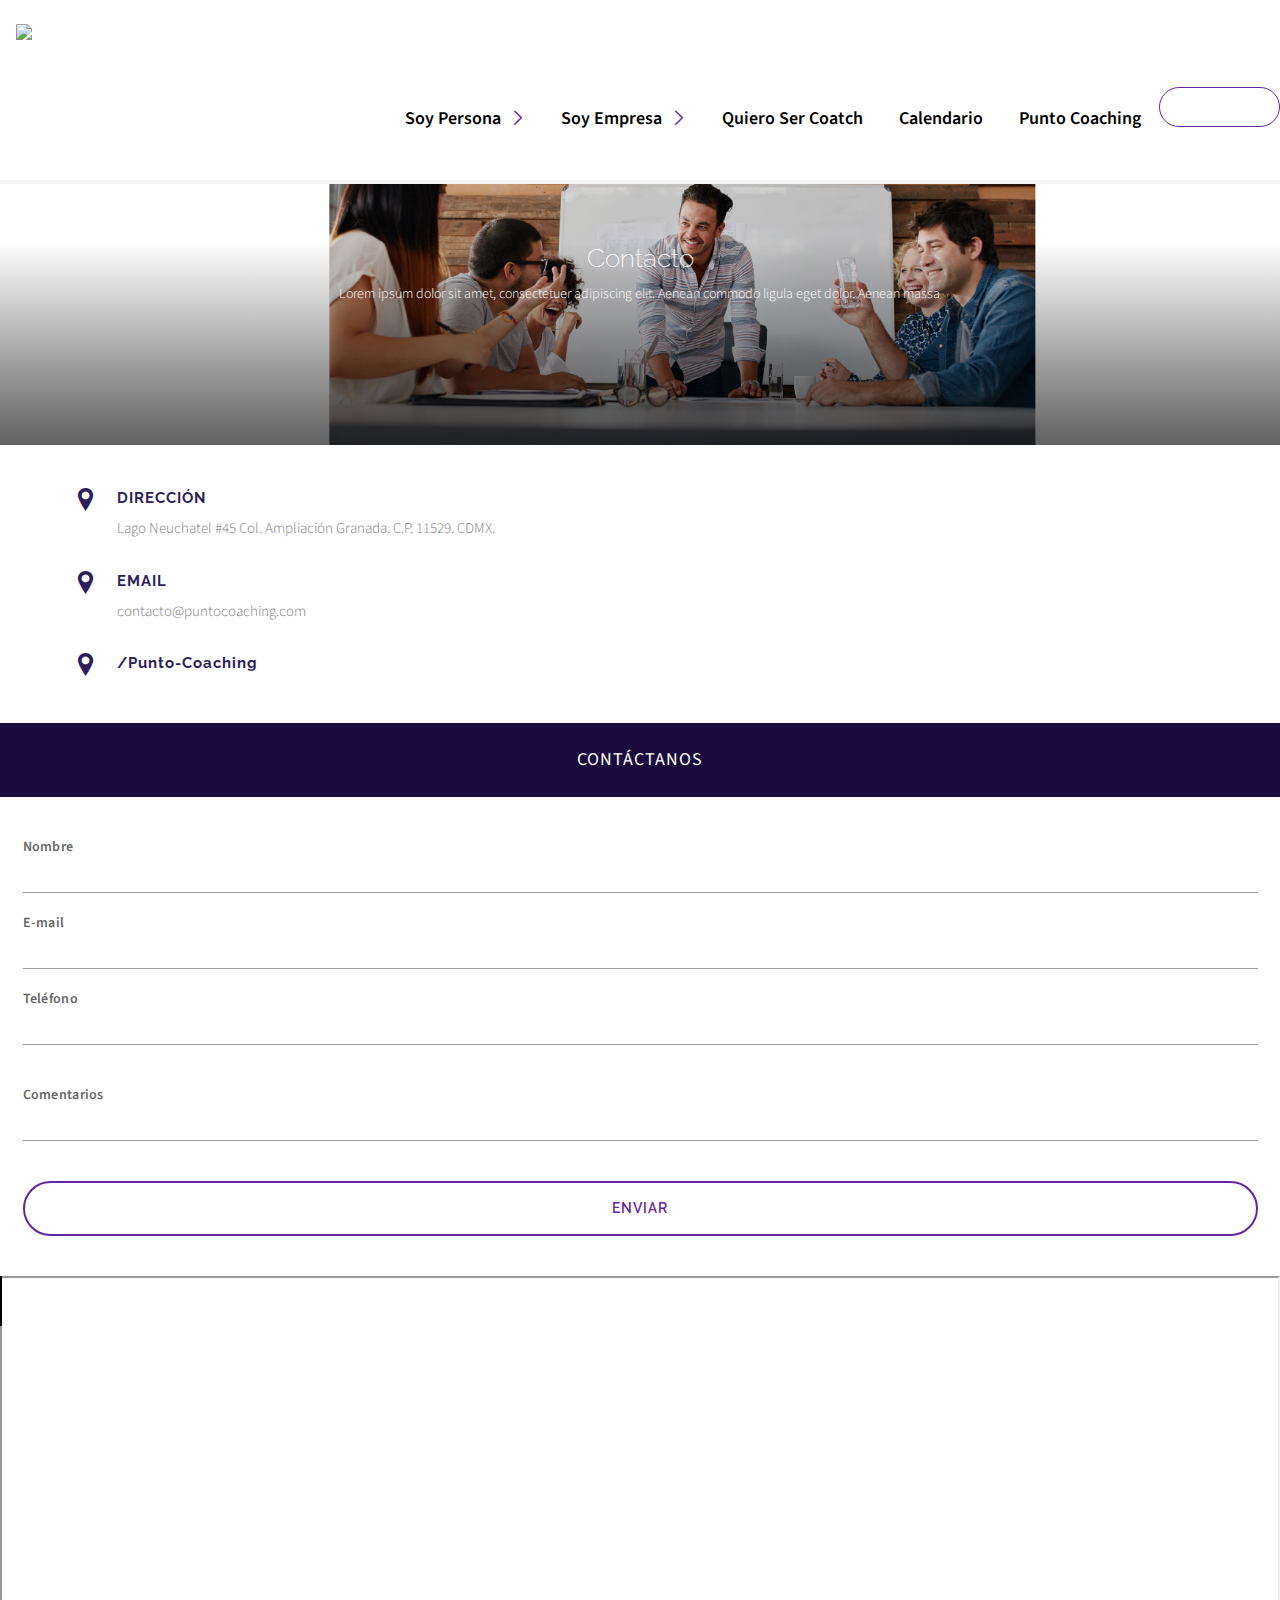
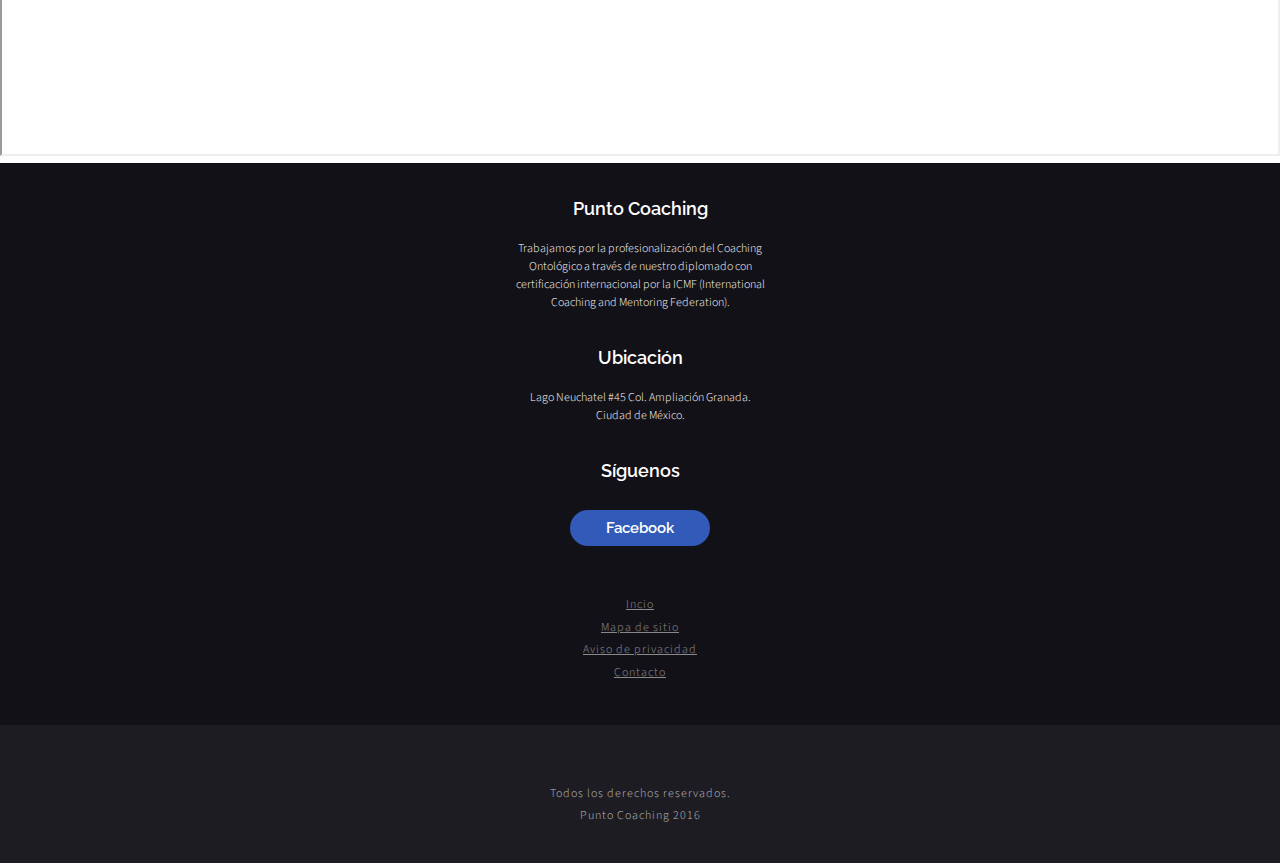
==== contacto.html @ 8fcc88dc "Contacto y nosotros" ====
<!DOCTYPE html>
<html lang="en">
<head>
	<meta charset="UTF-8">
	<title>Punto Coaching</title>
	 <meta name="viewport" content="width=device-width, initial-scale=1.0">
	 <link rel="icon" href="favicon.ico" type="image/x-icon"/>
	<link rel="shortcut icon" href="favicon.ico" type="image/x-icon"/>
	<link rel="stylesheet" href="style.css">
	<link href='https://fonts.googleapis.com/css?family=Source+Sans+Pro:400,200,300,600,700,900,200italic,300italic,400italic,700italic,900italic|Raleway:400,900italic,800italic,700italic,600italic,500italic,400italic,300italic,200italic,100italic,900,800,700,600,500,300,200,100' rel='stylesheet' type='text/css'>
</head>
<body>
 <header>
   <nav>
    <div class="nav-wrapper">
      <a href="#" class="brand-logo">
      	<img src="assets/img/logo.jpg" alt="punto-coaching">
      	<img class="hidden" src="assets/img/logoSmall.jpg" alt="punto-coaching">
      </a>
      <a href="#" data-activates="mobile-demo" class="button-collapse">
        <i class="fa fa-bars" aria-hidden="true"></i>
      </a>
      <ul class="right hide-on-med-and-down">
        <li class="dropdown">
          <a href="#"  class="drop dropdown-toggle" data-toggle="dropdown" role="button" aria-haspopup="true" aria-expanded="false">Soy Persona
            <span class="deg flaticon-next"></span>
          </a>
          <ul class="dropdown-menu">
            <li><a  href="#">Taller Reescribe tu historia</a>
              <i>Cambia tus pensamientos negativos por  
               conversaciones internas poderosas.</i>
            </li>
            <li><a href="#">Desarrolla tu Coeficiente Intelectual</a></li>
            <li><a href="#">Sesiones Individuales</a></li>
          </ul>
        </li> 
        <li class="dropdown">
          <a href="#" class="drop dropdown-toggle" data-toggle="dropdown" role="button" aria-haspopup="true" aria-expanded="false">Soy Empresa<span class=" deg flaticon-next"></span></a>
          <ul class="dropdown-menu">
            <li><a href="#">One</a></li>
          </ul>
        </li>
        <li><a href="#">Quiero Ser Coatch</a></li>
        <li><a href="#">Calendario</a></li>
        <li><a href="#">Punto Coaching</a></li>
         <li>
           <a href="#">
           <i class="flaticon-new-email-outline"></i>
              Contacto
            </a>
          </li>
      </ul>
      <ul class="side-nav" id="mobile-demo">
	      <a href="#">
	      	<i class="flaticon-cancel" aria-hidden="true"></i>
	      </a>
        <li class="dropdown">
          <a href="#"  class="drop dropdown-toggle" data-toggle="dropdown" role="button" aria-haspopup="true" aria-expanded="false">Soy Persona
            <span class="deg flaticon-next"></span>
          </a>
          <ul class="dropdown-menu">
            <li>
              <a  href="#">Taller Reescribe tu historia</a>
            </li>
            <li><a href="#">Desarrolla tu Coeficiente Intelectual</a></li>
            <li><a href="#">Sesiones Individuales</a></li>
          </ul>
        </li> 
        <li class="dropdown">
          <a href="#" class="drop dropdown-toggle" data-toggle="dropdown" role="button" aria-haspopup="true" aria-expanded="false">Soy Empresa<span class=" deg flaticon-next"></span></a>
          <ul class="dropdown-menu">
            <li><a href="#">One</a></li>
          </ul>
        </li>
        <li><a href="#">Quiero Ser Coach</a></li>
        <li><a href="#">Calendario</a></li>
        <li><a href="#">Punto Coaching</a></li>
         <li>
           <a href="#">
           <i class="flaticon-new-email-outline"></i>
              Contacto
            </a>
          </li>
      </ul>
    </div>
   </nav>
  </header>
  <section id="eyecatcher" class="eyecatcher-in">
    <div class="content two three">
      <h1><span>Contacto</h1>
      <h3>Lorem ipsum dolor sit amet,
consectetuer adipiscing elit. 
Aenean commodo ligula eget dolor.
Aenean massa</h3>
       
      <div class="degrade"></div>
      <img src="assets/img/contacto.jpg" alt="">
    </div>
  </section>

  <section class="contactFirst">
          <ul>
            <li><i class="flaticon-location-pin"></i><strong>Dirección</strong> <br><span>
            Lago Neuchatel #45  Col. Ampliación
Granada. C.P. 11529. CDMX.</span></li>
            <li>
              <i class="flaticon-location-pin"></i><strong>Email</strong> <br><span>contacto@puntocoaching.com</span>
            </li>
            <li>
              <i class="flaticon-location-pin"></i><strong>/Punto-Coaching</strong> 
            </li>
           
          </ul>
              
  </section>

  <section class="contactForm">
    <h2>Contáctanos</h2>
        <div class="row">
    

    <form class="col s12">
      <div class="row">
          <div class="input-field col s12">
            <input id="nombre" type="text" class="validate">
            <label for="nombre">Nombre</label>
          </div>
          <div class="input-field col s12">
            <input id="e-mail" type="text" class="validate">
            <label for="e-mail">E-mail</label>
          </div>
          <div class="input-field col s12">
            <input id="teléfono" type="text" class="validate">
            <label for="teléfono">Teléfono</label>
          </div>
          
          <div class="input-field col s12">
            <select>
              <option value="" disabled selected>Selecciona el taller o curso de tu interés
              </option>
              <option value="1">Option 1</option>
              <option value="2">Option 2</option>
              <option value="3">Option 3</option>
            </select>
            <!--<label>Materialize Select</label>-->
          </div>
          
          <div class="input-field col s12">
            <input id="comentarios" type="text" class="validate">
            <label for="comentarios">Comentarios</label>
          </div>
          
           <div class="col s12">
            <p class="btnContent btn-in btn-contact">
              <button class="btnColor btn-1 btn-1d">Enviar</button>
            </p>
          </div>

      </div>
      
    </form>
  </div>
  </section>

  <section class="map">
    <div class="white"></div>
<iframe src="https://www.google.com/maps/d/embed?mid=1N2atPTA5EHpXV-PyCN9wqWItnxg&hl=es-419" width="100%" height="480"></iframe>
  </section>
   
   <footer>
    <div class="content">
         <article>
           <ul>
             <li>
               <h2>Punto Coaching</h2>
               <p>Trabajamos por la profesionalización del Coaching <br> Ontológico a través de nuestro diplomado con <br>
              certificación internacional por la ICMF (International <br>  
              Coaching and Mentoring Federation).</p>
            </li>
             <li>
               <h2>Ubicación</h2>
               <p>Lago Neuchatel #45 Col. Ampliación Granada. <br>
                 Ciudad de México.</p>
            </li>
             <li>
               <h2>Síguenos</h2>
               <p>
                 <a href="#">Facebook</a>
               </p>
            </li>
           </ul>
         </article>
       </div>
       <div class="content">
         <article>
           <ul> 
             <li><a href="#">Incio</a></li>
             <li><a href="#">Mapa de sitio</a></li>
             <li><a href="#">Aviso de privacidad</a></li>
             <li><a href="#">Contacto</a></li>
           </ul>
           <ul>
             <li> <img src="assets/img/logoGrey.png" alt=""></li>
             <li>Todos los derechos reservados. <br>
                    Punto Coaching 2016</li>
           </ul>
         </article>
       </div>
     </div>
   </footer>
</body>
<script type="text/javascript" src="https://code.jquery.com/jquery-2.1.1.min.js"></script>
<!-- <script src="assets/js/bootstrap.min.js"></script> -->
<script src="assets/js/materialize.js"></script>
<script src="assets/js/main.js"></script> 
<script>
   $(document).ready(function() {
    $('select').material_select();
  });
        
</script>
<script>

//$('.button-collapse').sideNav('hide');
  $(".drop").click(function () {
  	    $( this ).children(".deg").toggleClass("rotate180");
  	    //$( this ).toggleClass( "highlight" );	       
  });
</script>
</html>
---- style.css ----
/*! normalize.css v3.0.3 | MIT License | github.com/necolas/normalize.css */
/**
 * 1. Set default font family to sans-serif.
 * 2. Prevent iOS and IE text size adjust after device orientation change,
 *    without disabling user zoom.
 */
@import url(css/materialize.css);
@import url(css/font-awesome.min.css);
html {
  font-family: sans-serif;
  /* 1 */
  -ms-text-size-adjust: 100%;
  /* 2 */
  -webkit-text-size-adjust: 100%;
  /* 2 */ }

/**
 * Remove default margin.
 */
body {
  margin: 0; }

/* HTML5 display definitions
   ========================================================================== */
/**
 * Correct `block` display not defined for any HTML5 element in IE 8/9.
 * Correct `block` display not defined for `details` or `summary` in IE 10/11
 * and Firefox.
 * Correct `block` display not defined for `main` in IE 11.
 */
article,
aside,
details,
figcaption,
figure,
footer,
header,
hgroup,
main,
menu,
nav,
section,
summary {
  display: block; }

/**
 * 1. Correct `inline-block` display not defined in IE 8/9.
 * 2. Normalize vertical alignment of `progress` in Chrome, Firefox, and Opera.
 */
audio,
canvas,
progress,
video {
  display: inline-block;
  /* 1 */
  vertical-align: baseline;
  /* 2 */ }

/**
 * Prevent modern browsers from displaying `audio` without controls.
 * Remove excess height in iOS 5 devices.
 */
audio:not([controls]) {
  display: none;
  height: 0; }

/**
 * Address `[hidden]` styling not present in IE 8/9/10.
 * Hide the `template` element in IE 8/9/10/11, Safari, and Firefox < 22.
 */
[hidden],
template {
  display: none; }

/* Links
   ========================================================================== */
/**
 * Remove the gray background color from active links in IE 10.
 */
a {
  background-color: transparent; }

/**
 * Improve readability of focused elements when they are also in an
 * active/hover state.
 */
a:active,
a:hover {
  outline: 0; }

/* Text-level semantics
   ========================================================================== */
/**
 * Address styling not present in IE 8/9/10/11, Safari, and Chrome.
 */
abbr[title] {
  border-bottom: 1px dotted; }

/**
 * Address style set to `bolder` in Firefox 4+, Safari, and Chrome.
 */
b,
strong {
  font-weight: bold; }

/**
 * Address styling not present in Safari and Chrome.
 */
dfn {
  font-style: italic; }

/**
 * Address variable `h1` font-size and margin within `section` and `article`
 * contexts in Firefox 4+, Safari, and Chrome.
 */
h1 {
  font-size: 2em;
  margin: 0.67em 0; }

/**
 * Address styling not present in IE 8/9.
 */
mark {
  background: #ff0;
  color: #000; }

/**
 * Address inconsistent and variable font size in all browsers.
 */
small {
  font-size: 80%; }

/**
 * Prevent `sub` and `sup` affecting `line-height` in all browsers.
 */
sub,
sup {
  font-size: 75%;
  line-height: 0;
  position: relative;
  vertical-align: baseline; }

sup {
  top: -0.5em; }

sub {
  bottom: -0.25em; }

/* Embedded content
   ========================================================================== */
/**
 * Remove border when inside `a` element in IE 8/9/10.
 */
img {
  border: 0; }

/**
 * Correct overflow not hidden in IE 9/10/11.
 */
svg:not(:root) {
  overflow: hidden; }

/* Grouping content
   ========================================================================== */
/**
 * Address margin not present in IE 8/9 and Safari.
 */
figure {
  margin: 1em 40px; }

/**
 * Address differences between Firefox and other browsers.
 */
hr {
  box-sizing: content-box;
  height: 0; }

/**
 * Contain overflow in all browsers.
 */
pre {
  overflow: auto; }

/**
 * Address odd `em`-unit font size rendering in all browsers.
 */
code,
kbd,
pre,
samp {
  font-family: monospace, monospace;
  font-size: 1em; }

/* Forms
   ========================================================================== */
/**
 * Known limitation: by default, Chrome and Safari on OS X allow very limited
 * styling of `select`, unless a `border` property is set.
 */
/**
 * 1. Correct color not being inherited.
 *    Known issue: affects color of disabled elements.
 * 2. Correct font properties not being inherited.
 * 3. Address margins set differently in Firefox 4+, Safari, and Chrome.
 */
button,
input,
optgroup,
select,
textarea {
  color: inherit;
  /* 1 */
  font: inherit;
  /* 2 */
  margin: 0;
  /* 3 */ }

/**
 * Address `overflow` set to `hidden` in IE 8/9/10/11.
 */
button {
  overflow: visible; }

/**
 * Address inconsistent `text-transform` inheritance for `button` and `select`.
 * All other form control elements do not inherit `text-transform` values.
 * Correct `button` style inheritance in Firefox, IE 8/9/10/11, and Opera.
 * Correct `select` style inheritance in Firefox.
 */
button,
select {
  text-transform: none; }

/**
 * 1. Avoid the WebKit bug in Android 4.0.* where (2) destroys native `audio`
 *    and `video` controls.
 * 2. Correct inability to style clickable `input` types in iOS.
 * 3. Improve usability and consistency of cursor style between image-type
 *    `input` and others.
 */
button,
html input[type="button"],
input[type="reset"],
input[type="submit"] {
  -webkit-appearance: button;
  /* 2 */
  cursor: pointer;
  /* 3 */ }

/**
 * Re-set default cursor for disabled elements.
 */
button[disabled],
html input[disabled] {
  cursor: default; }

/**
 * Remove inner padding and border in Firefox 4+.
 */
button::-moz-focus-inner,
input::-moz-focus-inner {
  border: 0;
  padding: 0; }

/**
 * Address Firefox 4+ setting `line-height` on `input` using `!important` in
 * the UA stylesheet.
 */
input {
  line-height: normal; }

/**
 * It's recommended that you don't attempt to style these elements.
 * Firefox's implementation doesn't respect box-sizing, padding, or width.
 *
 * 1. Address box sizing set to `content-box` in IE 8/9/10.
 * 2. Remove excess padding in IE 8/9/10.
 */
input[type="checkbox"],
input[type="radio"] {
  box-sizing: border-box;
  /* 1 */
  padding: 0;
  /* 2 */ }

/**
 * Fix the cursor style for Chrome's increment/decrement buttons. For certain
 * `font-size` values of the `input`, it causes the cursor style of the
 * decrement button to change from `default` to `text`.
 */
input[type="number"]::-webkit-inner-spin-button,
input[type="number"]::-webkit-outer-spin-button {
  height: auto; }

/**
 * 1. Address `appearance` set to `searchfield` in Safari and Chrome.
 * 2. Address `box-sizing` set to `border-box` in Safari and Chrome.
 */
input[type="search"] {
  -webkit-appearance: textfield;
  /* 1 */
  box-sizing: content-box;
  /* 2 */ }

/**
 * Remove inner padding and search cancel button in Safari and Chrome on OS X.
 * Safari (but not Chrome) clips the cancel button when the search input has
 * padding (and `textfield` appearance).
 */
input[type="search"]::-webkit-search-cancel-button,
input[type="search"]::-webkit-search-decoration {
  -webkit-appearance: none; }

/**
 * Define consistent border, margin, and padding.
 */
fieldset {
  border: 1px solid #c0c0c0;
  margin: 0 2px;
  padding: 0.35em 0.625em 0.75em; }

/**
 * 1. Correct `color` not being inherited in IE 8/9/10/11.
 * 2. Remove padding so people aren't caught out if they zero out fieldsets.
 */
legend {
  border: 0;
  /* 1 */
  padding: 0;
  /* 2 */ }

/**
 * Remove default vertical scrollbar in IE 8/9/10/11.
 */
textarea {
  overflow: auto; }

/**
 * Don't inherit the `font-weight` (applied by a rule above).
 * NOTE: the default cannot safely be changed in Chrome and Safari on OS X.
 */
optgroup {
  font-weight: bold; }

/* Tables
   ========================================================================== */
/**
 * Remove most spacing between table cells.
 */
table {
  border-collapse: collapse;
  border-spacing: 0; }

td,
th {
  padding: 0; }

body {
  background: white;
  overflow-x: hidden;
  margin: 0;
  color: #010002;
  font-family: "Source Sans Pro", sans-serif; }
  body ::-webkit-scrollbar {
    width: 0px;
    height: 3px; }

a {
  text-decoration: none !important; }

.hidden {
  display: none; }

.show {
  opacity: 1 !important;
  display: block !important; }

h1, h2, h3, h4, h5, p, span {
  padding: 0;
  margin: 0; }

.overflow {
  overflow: hidden !important; }

i {
  font-style: normal;
  -webkit-font-smoothing: antialiased  !important; }

/*
When creating your CSS selector,
change "brown" to something of your choosing
*/
.waves-effect.waves-black .waves-ripple {
  /* The alpha value allows the text and background color
  of the button to still show through. */
  background-color: black; }

.rotate180 {
  -ms-transform: rotate(180deg);
  -webkit-transform: rotate(180deg);
  transform: rotate(180deg);
  color: #b9b9b9 !important; }

.rotate0 {
  -ms-transform: rotate(0);
  -webkit-transform: rotate(0);
  transform: rotate(0);
  color: #393939; }

.btnContent {
  position: relative;
  z-index: 1;
  text-align: center; }

/* General button style (reset) */
.btnColor {
  border: 2px solid #62269e;
  text-transform: uppercase;
  font-size: 12px;
  color: #62269e;
  background: none;
  border-radius: 20px;
  cursor: pointer;
  padding: 8px 24px;
  display: inline-block;
  text-transform: uppercase;
  letter-spacing: 1px;
  font-weight: 600;
  outline: none;
  position: relative;
  -webkit-transition: all 0.3s;
  -moz-transition: all 0.3s;
  transition: all 0.3s; }

.btnColor:after {
  content: '';
  position: absolute;
  z-index: -1;
  -webkit-transition: all 0.3s;
  -moz-transition: all 0.3s;
  transition: all 0.3s; }

.btn-1d:after {
  width: 0;
  border-radius: 20px;
  height: 103%;
  top: 50%;
  left: 50%;
  background: #62269e;
  opacity: 0;
  -webkit-transform: translateX(-50%) translateY(-50%);
  -moz-transform: translateX(-50%) translateY(-50%);
  -ms-transform: translateX(-50%) translateY(-50%);
  transform: translateX(-50%) translateY(-50%); }

.btn-1d:hover,
.btn-1d:active {
  color: white; }

.btn-1d:hover:after {
  width: 102%;
  opacity: 1; }

.btn-1d:active:after {
  width: 101%;
  opacity: 0;
  background: #62269e !important; }

/* General button style (reset) */
.btnColor2 {
  border: 2px solid white;
  text-transform: uppercase;
  font-size: 12px;
  color: white;
  background: none;
  border-radius: 20px;
  cursor: pointer;
  padding: 8px 24px;
  display: inline-block;
  text-transform: uppercase;
  letter-spacing: 1px;
  font-weight: 600;
  outline: none;
  position: relative;
  -webkit-transition: all 0.3s;
  -moz-transition: all 0.3s;
  transition: all 0.3s; }

.btnColor2:after {
  content: '';
  position: absolute;
  z-index: -1;
  -webkit-transition: all 0.3s;
  -moz-transition: all 0.3s;
  transition: all 0.3s; }

.btn-1c:after {
  width: 0;
  border-radius: 20px;
  height: 103%;
  top: 50%;
  left: 50%;
  background: white;
  opacity: 0;
  -webkit-transform: translateX(-50%) translateY(-50%);
  -moz-transform: translateX(-50%) translateY(-50%);
  -ms-transform: translateX(-50%) translateY(-50%);
  transform: translateX(-50%) translateY(-50%); }

.btn-1c:hover,
.btn-1c:active {
  color: #62269e; }

.btn-1c:hover:after {
  width: 102%;
  opacity: 1; }

.btn-1c:active:after {
  width: 101%;
  opacity: 0;
  background: transparent !important; }

/* General button style (reset) */
.btnColor3 {
  border: 2px solid #62269e;
  text-transform: uppercase;
  font-size: 12px;
  color: #62269e;
  background: none;
  border-radius: 20px;
  cursor: pointer;
  padding: 8px 24px;
  display: inline-block;
  text-transform: uppercase;
  letter-spacing: 1px;
  font-weight: 600;
  outline: none;
  position: relative;
  -webkit-transition: all 0.3s;
  -moz-transition: all 0.3s;
  transition: all 0.3s; }

.btnColor3:after {
  content: '';
  position: absolute;
  z-index: -1;
  -webkit-transition: all 0.3s;
  -moz-transition: all 0.3s;
  transition: all 0.3s; }

.btn-1f:after {
  width: 0;
  border-radius: 20px;
  height: 103%;
  top: 50%;
  left: 50%;
  background: #62269e;
  opacity: 0;
  -webkit-transform: translateX(-50%) translateY(-50%);
  -moz-transform: translateX(-50%) translateY(-50%);
  -ms-transform: translateX(-50%) translateY(-50%);
  transform: translateX(-50%) translateY(-50%); }

.btn-1f:hover,
.btn-1f:active {
  color: white; }

.btn-1f:hover:after {
  width: 102%;
  opacity: 1; }

.btn-1f:active:after {
  width: 101%;
  opacity: 0;
  background: #62269e !important; }

/* General button style (reset) */
.btnColor4 {
  border: 2px solid #62269e;
  text-transform: uppercase;
  font-size: 12px;
  color: white;
  background: #62269e;
  border-radius: 20px;
  cursor: pointer;
  padding: 8px 24px;
  display: inline-block;
  text-transform: uppercase;
  letter-spacing: 1px;
  font-weight: 600;
  outline: none;
  position: relative;
  -webkit-transition: all 0.3s;
  -moz-transition: all 0.3s;
  transition: all 0.3s; }

.btnColor4:after {
  content: '';
  position: absolute;
  z-index: -1;
  -webkit-transition: all 0.3s;
  -moz-transition: all 0.3s;
  transition: all 0.3s; }

.btn-4f:after {
  width: 0;
  border-radius: 20px;
  height: 103%;
  top: 50%;
  left: 50%;
  background: white;
  opacity: 0;
  -webkit-transform: translateX(-50%) translateY(-50%);
  -moz-transform: translateX(-50%) translateY(-50%);
  -ms-transform: translateX(-50%) translateY(-50%);
  transform: translateX(-50%) translateY(-50%); }

.btn-4f:hover,
.btn-4f:active {
  color: #62269e;
  background-color: white; }

.btn-4f:hover:after {
  width: 102%;
  opacity: 1; }

.btn-4f:active:after {
  width: 101%;
  opacity: 0;
  background: white !important; }

header nav {
  background: #ffffff;
  height: 90px;
  border-right: 4px solid #62269e;
  box-shadow: none;
  transition: height .4s; }
  @media (min-width: 991px) {
    header nav {
      height: 184px;
      border-right: none;
      border-bottom: 4px solid #f5f5f5; } }
  header nav .nav-wrapper {
    width: 100%;
    max-width: 1442px;
    margin-left: auto;
    margin-right: auto; }
    header nav .nav-wrapper > a:nth-child(1) {
      transform: inherit;
      top: 11px;
      position: absolute;
      left: 16px; }
      @media (min-width: 991px) {
        header nav .nav-wrapper > a:nth-child(1) {
          top: 34px; } }
      @media (min-width: 1140px) {
        header nav .nav-wrapper > a:nth-child(1) {
          top: 24px; } }
      header nav .nav-wrapper > a:nth-child(1) > img {
        width: 116px;
        transition: width 0.4s; }
        @media (min-width: 991px) {
          header nav .nav-wrapper > a:nth-child(1) > img {
            width: 163px; } }
        @media (min-width: 1140px) {
          header nav .nav-wrapper > a:nth-child(1) > img {
            width: 213px; } }
    header nav .nav-wrapper > a:nth-child(2) {
      top: 21px;
      position: absolute;
      right: 16px; }
      header nav .nav-wrapper > a:nth-child(2) i {
        color: #62269e;
        border: 1px solid #62269e;
        padding: 17px 8px;
        border-radius: 100%;
        font-size: 22px;
        height: 35px;
        line-height: 0;
        transition: background .4s; }
        header nav .nav-wrapper > a:nth-child(2) i:hover {
          background: #62269e;
          color: #ffffff; }
    header nav .nav-wrapper ul {
      padding: 0;
      margin: 0; }
      header nav .nav-wrapper ul > a:nth-child(1) {
        top: 16px;
        padding: 0;
        margin: 0;
        position: absolute;
        right: 16px; }
        header nav .nav-wrapper ul > a:nth-child(1):hover {
          background: transparent; }
        header nav .nav-wrapper ul > a:nth-child(1) i {
          color: #62269e;
          border: 1px solid #62269e;
          padding: 17px 8px;
          border-radius: 100%;
          font-size: 22px;
          height: 35px;
          line-height: 0;
          transition: background .4s;
          font-size: 10px;
          padding: 16px 11px;
          font-weight: bold; }
          header nav .nav-wrapper ul > a:nth-child(1) i:hover {
            background: #62269e;
            color: #ffffff; }
    header nav .nav-wrapper > ul > li > a {
      width: 100%;
      border-bottom: 1px #f5f5f5 solid;
      color: #000000;
      font-size: 16px;
      font-weight: 600;
      text-decoration: none;
      padding: 0;
      margin: 0; }
      header nav .nav-wrapper > ul > li > a:hover {
        background: transparent; }
      header nav .nav-wrapper > ul > li > a span {
        float: right;
        color: #62269e;
        line-height: 62px;
        font-size: 17px;
        transition: transform .4s; }
    header nav .nav-wrapper > ul:nth-child(3) {
      margin-top: 87px;
      height: 94px;
      position: relative; }
      header nav .nav-wrapper > ul:nth-child(3) > li {
        padding: 0 18px;
        border-bottom: 6px solid white;
        transition: border .4s; }
        header nav .nav-wrapper > ul:nth-child(3) > li:hover {
          border-bottom: 6px #62269e solid; }
          header nav .nav-wrapper > ul:nth-child(3) > li:hover > a {
            color: #62269e; }
        header nav .nav-wrapper > ul:nth-child(3) > li > a {
          border: 0;
          font-size: 18px;
          color: #000000;
          transition: color .4s; }
          header nav .nav-wrapper > ul:nth-child(3) > li > a span {
            margin-left: 10px;
            font-size: 14px; }
        header nav .nav-wrapper > ul:nth-child(3) > li > ul {
          padding: 0;
          margin: 0;
          display: none;
          background: transparent;
          opacity: 0;
          position: absolute;
          margin-top: 33px;
          width: 110vw;
          border-radius: 0;
          padding: 10% 35%;
          left: 50%;
          float: inherit;
          transform: translatex(-68%);
          height: 294px;
          -webkit-box-shadow: none;
          box-shadow: none;
          transition: opacity .4s; }
          header nav .nav-wrapper > ul:nth-child(3) > li > ul > li {
            display: inline-block;
            float: inherit;
            width: 33%; }
            header nav .nav-wrapper > ul:nth-child(3) > li > ul > li a {
              padding: 0;
              font-size: 18px;
              font-weight: 600;
              color: #000000;
              display: block; }
            header nav .nav-wrapper > ul:nth-child(3) > li > ul > li i {
              color: #9e9e9e;
              font-weight: 400;
              font-size: 16px;
              line-height: 22px; }
      header nav .nav-wrapper > ul:nth-child(3) > li:last-child {
        height: 40px;
        border-radius: 20px;
        border: #62269e 1px solid;
        transition: background .4s; }
        header nav .nav-wrapper > ul:nth-child(3) > li:last-child:hover {
          background: #f5f5f5; }
          header nav .nav-wrapper > ul:nth-child(3) > li:last-child:hover > a {
            color: #62269e; }
        header nav .nav-wrapper > ul:nth-child(3) > li:last-child > a {
          border: 0;
          font-weight: 400;
          color: white; }
          header nav .nav-wrapper > ul:nth-child(3) > li:last-child > a i {
            display: inline-block;
            font-size: 22px;
            font-weight: 800;
            vertical-align: middle;
            margin-right: 10px; }
    header nav .nav-wrapper > ul:nth-child(4) {
      height: 100vh;
      padding-top: 88px;
      /* Permalink - use to edit and share this gradient: http://colorzilla.com/gradient-editor/#ffffff+43,ffffff+43,62269e+44 */
      background: white;
      /* Old browsers */
      background: -moz-linear-gradient(top, white 43%, white 43%, #62269e 44%);
      /* FF3.6-15 */
      background: -webkit-linear-gradient(top, white 43%, white 43%, #62269e 44%);
      /* Chrome10-25,Safari5.1-6 */
      background: linear-gradient(to bottom, white 43%, white 43%, #62269e 44%);
      /* W3C, IE10+, FF16+, Chrome26+, Opera12+, Safari7+ */
      filter: progid:DXImageTransform.Microsoft.gradient( startColorstr='#ffffff', endColorstr='#62269e',GradientType=0 );
      /* IE6-9 */ }
      header nav .nav-wrapper > ul:nth-child(4) > li {
        background: white;
        display: inline-block;
        border-right: 4px solid #f5f5f5;
        width: 100%;
        transition: all .4s;
        padding-left: 16px;
        padding-right: 16px; }
        header nav .nav-wrapper > ul:nth-child(4) > li:hover {
          background: #f5f5f5;
          border-right: 4px solid #62269e; }
          header nav .nav-wrapper > ul:nth-child(4) > li:hover > a {
            color: #62269e; }
        header nav .nav-wrapper > ul:nth-child(4) > li ul {
          display: none;
          border: 0;
          margin-bottom: 10px;
          box-shadow: none;
          position: inherit;
          width: 100%;
          background: transparent; }
          header nav .nav-wrapper > ul:nth-child(4) > li ul li {
            line-height: 35px; }
            header nav .nav-wrapper > ul:nth-child(4) > li ul li a {
              font-size: 14px;
              font-weight: 400;
              line-height: inherit;
              padding: 0;
              margin: 0;
              height: auto; }
              header nav .nav-wrapper > ul:nth-child(4) > li ul li a:hover {
                background: transparent;
                color: #62269e; }
      header nav .nav-wrapper > ul:nth-child(4) > li:last-child {
        background: #62269e;
        border: 0;
        transition: background .4s; }
        header nav .nav-wrapper > ul:nth-child(4) > li:last-child:hover {
          background: #f5f5f5; }
          header nav .nav-wrapper > ul:nth-child(4) > li:last-child:hover > a {
            color: #62269e; }
        header nav .nav-wrapper > ul:nth-child(4) > li:last-child > a {
          border: 0;
          font-weight: 400;
          color: white; }
          header nav .nav-wrapper > ul:nth-child(4) > li:last-child > a i {
            display: inline-block;
            font-size: 22px;
            font-weight: 800;
            vertical-align: middle;
            margin-right: 10px; }

footer {
  color: #ffffff; }
  footer .content:nth-child(1) {
    background: #121117;
    text-align: center;
    padding: 36px 18px 18px; }
    footer .content:nth-child(1) article:nth-child(1) ul {
      padding: 0;
      margin: 0; }
      footer .content:nth-child(1) article:nth-child(1) ul li h2 {
        font-family: "Raleway";
        font-weight: 600;
        font-size: 18px;
        margin-bottom: 21px; }
      footer .content:nth-child(1) article:nth-child(1) ul li p {
        font-size: 12px;
        font-weight: 300;
        margin-bottom: 36px; }
      footer .content:nth-child(1) article:nth-child(1) ul li:nth-child(3) h2 {
        margin-bottom: 36px; }
      footer .content:nth-child(1) article:nth-child(1) ul li:nth-child(3) p a {
        border-radius: 25px;
        background: #315ab9;
        color: white;
        border-radius: 24px;
        padding: 9px 36px;
        font-family: "Raleway";
        font-weight: 600;
        font-size: 15px;
        opacity: 1;
        transition: opacity .4s; }
        footer .content:nth-child(1) article:nth-child(1) ul li:nth-child(3) p a:hover {
          opacity: .4; }
  footer .content:nth-child(2) article ul {
    padding: 0;
    margin: 0;
    text-align: center; }
    footer .content:nth-child(2) article ul li a {
      color: white;
      text-decoration: underline !important;
      opacity: .5;
      font-size: 12px;
      letter-spacing: 1px;
      transition: opacity .4s;
      font-weight: 300; }
      footer .content:nth-child(2) article ul li a:hover {
        opacity: 1; }
  footer .content:nth-child(2) article ul:nth-child(1) {
    background: #121117;
    padding-bottom: 42px; }
  footer .content:nth-child(2) article ul:nth-child(2) {
    background: #1d1c23;
    padding: 36px; }
    footer .content:nth-child(2) article ul:nth-child(2) li {
      font-size: 12px;
      letter-spacing: 1px;
      font-weight: 300;
      color: rgba(255, 255, 255, 0.7);
      line-height: 22px; }
      footer .content:nth-child(2) article ul:nth-child(2) li img {
        width: 62px;
        margin-bottom: 9px; }

#eyecatcher {
  clear: both;
  height: 304px; }
  #eyecatcher .content {
    height: 304px;
    color: white;
    text-align: center;
    padding: 58px 0;
    overflow: hidden;
    position: absolute;
    width: 100%;
    max-width: 1442px;
    margin-left: auto;
    margin-right: auto; }
    #eyecatcher .content div.degrade {
      top: 0;
      left: 0;
      position: absolute;
      z-index: -1;
      width: 100%;
      height: 100%;
      /* Permalink - use to edit and share this gradient: http://colorzilla.com/gradient-editor/#000000+14,000000+100&0+39,0+39,0.58+97 */
      /* Permalink - use to edit and share this gradient: http://colorzilla.com/gradient-editor/#000000+87,000000+100&0+22,0.62+100 */
      background: -moz-linear-gradient(top, transparent 22%, rgba(0, 0, 0, 0.52) 87%, rgba(0, 0, 0, 0.62) 100%);
      /* FF3.6-15 */
      background: -webkit-linear-gradient(top, transparent 22%, rgba(0, 0, 0, 0.52) 87%, rgba(0, 0, 0, 0.62) 100%);
      /* Chrome10-25,Safari5.1-6 */
      background: linear-gradient(to bottom, transparent 22%, rgba(0, 0, 0, 0.52) 87%, rgba(0, 0, 0, 0.62) 100%);
      /* W3C, IE10+, FF16+, Chrome26+, Opera12+, Safari7+ */
      filter: progid:DXImageTransform.Microsoft.gradient( startColorstr='#00000000', endColorstr='#9e000000',GradientType=0 );
      /* IE6-9 */ }
    #eyecatcher .content > img {
      width: 844px;
      position: absolute;
      transform: translatex(-43%);
      left: 50%;
      top: -38%;
      z-index: -2; }
    #eyecatcher .content h2 {
      font-size: 12px;
      font-style: italic;
      margin-bottom: 16px; }
    #eyecatcher .content h1 {
      font-family: "Raleway";
      font-size: 26px;
      font-weight: 600;
      margin-bottom: 16px; }
    #eyecatcher .content h3 {
      font-size: 14px;
      font-weight: 300;
      width: 250px;
      margin: 0 auto;
      position: absolute;
      left: 0;
      right: 0;
      line-height: 17px; }
    #eyecatcher .content p {
      bottom: -90px; }

#firstSection {
  width: 100%;
  color: #ffffff;
  text-align: center;
  -webkit-flex-flow: row wrap;
  -ms-flex-flow: row wrap;
  flex-flow: row wrap;
  display: -webkit-box;
  display: -webkit-flex;
  display: -ms-flexbox;
  display: flex;
  height: auto; }
  #firstSection article {
    padding: 20px 15px;
    width: 100%;
    height: 305px; }
    #firstSection article img {
      width: 86px; }
    #firstSection article h2 {
      font-family: "Raleway";
      font-weight: 300;
      font-size: 22px;
      margin: 2px 0 9px; }
      #firstSection article h2 strong {
        font-weight: 600; }
    #firstSection article h3 {
      font-weight: 300;
      font-size: 16px;
      line-height: 22px;
      margin-bottom: 20px; }
    #firstSection article ul {
      padding: 0;
      margin: 0; }
      #firstSection article ul li a {
        font-size: 14px;
        font-weight: 300;
        line-height: 24px;
        color: #ffffff;
        opacity: 1;
        transition: opacity .4s; }
        #firstSection article ul li a:hover {
          opacity: .6; }
        #firstSection article ul li a strong {
          font-weight: 600; }
        #firstSection article ul li a i {
          font-size: 7px;
          font-weight: bold;
          vertical-align: middle;
          margin-left: 6px; }
  #firstSection > :nth-child(1) {
    background: #2d1e5a; }
  #firstSection > :nth-child(2) {
    background: #190c3c; }

#secondSection .content {
  -webkit-flex-flow: row wrap;
  -ms-flex-flow: row wrap;
  flex-flow: row wrap;
  display: -webkit-box;
  display: -webkit-flex;
  display: -ms-flexbox;
  display: flex; }
  #secondSection .content article {
    width: 100%; }
  #secondSection .content article:nth-child(1) {
    padding: 32px 18px 0;
    padding-bottom: 30px;
    -webkit-flex-flow: row wrap;
    -ms-flex-flow: row wrap;
    flex-flow: row wrap;
    display: -webkit-box;
    display: -webkit-flex;
    display: -ms-flexbox;
    display: flex; }
    #secondSection .content article:nth-child(1) h2 {
      text-align: center;
      font-family: "Raleway";
      font-size: 24px;
      font-weight: 300;
      color: #21167d;
      margin-bottom: 24px;
      width: 100%; }
      #secondSection .content article:nth-child(1) h2 strong {
        font-weight: 700; }
    #secondSection .content article:nth-child(1) h4 {
      color: #21167d;
      line-height: 28px;
      font-weight: 300;
      font-size: 18px;
      margin-bottom: 26px;
      width: 100%; }
    #secondSection .content article:nth-child(1) p {
      margin-bottom: 27px;
      font-size: 14px;
      color: #000000;
      font-weight: 400;
      width: 100%;
      clear: both; }
      #secondSection .content article:nth-child(1) p strong {
        font-weight: 600; }
    #secondSection .content article:nth-child(1) p:last-child {
      margin-bottom: 0; }
    #secondSection .content article:nth-child(1) #video {
      width: 100%; }
      #secondSection .content article:nth-child(1) #video img {
        width: 100%; }
  #secondSection .content article:nth-child(2) {
    padding: 32px 0 0;
    background: #f5f5f5;
    position: relative; }
    #secondSection .content article:nth-child(2) > div:nth-child(1) {
      padding: 0 32px;
      margin-bottom: 21px;
      color: #2d1e5a; }
      #secondSection .content article:nth-child(2) > div:nth-child(1) i {
        font-size: 15px; }
      #secondSection .content article:nth-child(2) > div:nth-child(1) h4 {
        margin-left: 7px;
        font-weight: 700;
        font-family: "Raleway";
        display: inline-block;
        font-size: 11.7px; }
    #secondSection .content article:nth-child(2) > div:nth-child(2) {
      height: 367px;
      clear: both;
      width: 100%;
      overflow: auto; }
      #secondSection .content article:nth-child(2) > div:nth-child(2) a.element {
        border-top: 1px transparent solid;
        border-bottom: 1px transparent solid;
        padding: 18px 36px;
        color: #000000;
        -webkit-flex-flow: row wrap;
        -ms-flex-flow: row wrap;
        flex-flow: row wrap;
        display: -webkit-box;
        display: -webkit-flex;
        display: -ms-flexbox;
        display: flex;
        font-size: 12px;
        font-weight: 600;
        transition: background .4s; }
        #secondSection .content article:nth-child(2) > div:nth-child(2) a.element .head {
          width: 30%;
          border-right: 1px solid rgba(98, 38, 158, 0.2);
          padding-right: 50px; }
        #secondSection .content article:nth-child(2) > div:nth-child(2) a.element .text {
          width: 70%;
          padding: 0 52px 0 20px; }
          #secondSection .content article:nth-child(2) > div:nth-child(2) a.element .text h1 {
            font-size: 15px;
            font-weight: 600;
            font-size: 14;
            font-weight: 300; }
          #secondSection .content article:nth-child(2) > div:nth-child(2) a.element .text h3 {
            font-size: 15px;
            font-weight: 600;
            font-weight: 400; }
        #secondSection .content article:nth-child(2) > div:nth-child(2) a.element:hover {
          border-top: 1px solid rgba(255, 255, 255, 0.5);
          border-bottom: 1px solid rgba(255, 255, 255, 0.5);
          background: #2d1e5a;
          color: #ffffff; }
          #secondSection .content article:nth-child(2) > div:nth-child(2) a.element:hover .head {
            border-right: 1px solid rgba(255, 255, 255, 0.2); }
          #secondSection .content article:nth-child(2) > div:nth-child(2) a.element:hover h1, #secondSection .content article:nth-child(2) > div:nth-child(2) a.element:hover h2 {
            color: white; }
      #secondSection .content article:nth-child(2) > div:nth-child(2) a:last-child {
        margin-bottom: 177px; }
    #secondSection .content article:nth-child(2) .degradate {
      height: 110px;
      position: absolute;
      bottom: 0;
      z-index: 1;
      width: 100%;
      /* Permalink - use to edit and share this gradient: http://colorzilla.com/gradient-editor/#ffffff+0,ffffff+100&0+10,0+10,0.88+78 */
      background: -moz-linear-gradient(top, rgba(255, 255, 255, 0) 0%, rgba(255, 255, 255, 0) 10%, rgba(255, 255, 255, 0.88) 78%, rgba(255, 255, 255, 0.88) 100%);
      /* FF3.6-15 */
      background: -webkit-linear-gradient(top, rgba(255, 255, 255, 0) 0%, rgba(255, 255, 255, 0) 10%, rgba(255, 255, 255, 0.88) 78%, rgba(255, 255, 255, 0.88) 100%);
      /* Chrome10-25,Safari5.1-6 */
      background: linear-gradient(to bottom, rgba(255, 255, 255, 0) 0%, rgba(255, 255, 255, 0) 10%, rgba(255, 255, 255, 0.88) 78%, rgba(255, 255, 255, 0.88) 100%);
      /* W3C, IE10+, FF16+, Chrome26+, Opera12+, Safari7+ */
      filter: progid:DXImageTransform.Microsoft.gradient( startColorstr='#00ffffff', endColorstr='#e0ffffff',GradientType=0 );
      /* IE6-9 */ }

#treeSection {
  width: 100%; }
  #treeSection .content {
    -webkit-flex-flow: row wrap;
    -ms-flex-flow: row wrap;
    flex-flow: row wrap;
    display: -webkit-box;
    display: -webkit-flex;
    display: -ms-flexbox;
    display: flex; }
    #treeSection .content article:nth-child(1) {
      background: #190c3c;
      padding: 36px 17px 36px 17px;
      color: white;
      width: 100%; }
      #treeSection .content article:nth-child(1) h4, #treeSection .content article:nth-child(1) h2 {
        text-align: center; }
      #treeSection .content article:nth-child(1) h4 {
        font-size: 11px;
        font-family: "Raleway";
        font-weight: 500;
        letter-spacing: 1px;
        margin-bottom: 27px; }
      #treeSection .content article:nth-child(1) h2 {
        font-size: 24px;
        font-weight: 100;
        font-family: "Raleway";
        margin-bottom: 24px; }
        #treeSection .content article:nth-child(1) h2 strong {
          font-weight: 500; }
      #treeSection .content article:nth-child(1) h3 {
        font-size: 16px;
        font-weight: 100;
        line-height: 23px;
        margin-bottom: 19px; }
      #treeSection .content article:nth-child(1) p {
        font-size: 14px;
        font-weight: 400;
        margin-bottom: 27px; }
    #treeSection .content article:nth-child(2) {
      width: 100%;
      height: 261px;
      background: url(assets/img/bgCoach.jpg);
      -webkit-background-size: cover;
      -moz-background-size: cover;
      -o-background-size: cover;
      background-size: cover; }

#fourSection {
  margin-bottom: 36px; }
  #fourSection .content {
    -webkit-flex-flow: row wrap;
    -ms-flex-flow: row wrap;
    flex-flow: row wrap;
    display: -webkit-box;
    display: -webkit-flex;
    display: -ms-flexbox;
    display: flex; }
    #fourSection .content > p {
      width: 100%;
      text-align: center; }
    #fourSection .content article:nth-child(1) {
      padding: 44px 0;
      width: 100%;
      text-align: center; }
      #fourSection .content article:nth-child(1) h3 {
        font-family: "Raleway";
        font-weight: 600;
        color: #2d1e5a;
        margin-bottom: 24px;
        font-size: 22px; }
      #fourSection .content article:nth-child(1) p:nth-child(2) {
        font-size: 17px;
        color: #2d1e5a;
        font-weight: 300; }
      #fourSection .content article:nth-child(1) p:nth-child(3) {
        display: none; }
    #fourSection .content article:nth-child(2) {
      padding: 0 0 36px;
      width: auto;
      overflow-x: auto;
      display: inherit; }
      #fourSection .content article:nth-child(2) .contetElements {
        display: inline-block;
        float: left; }
        #fourSection .content article:nth-child(2) .contetElements .element {
          width: auto;
          border: 1px solid #2d1e5a;
          padding: 9px 18px 18px;
          width: 237px;
          margin-left: 18px;
          -webkit-flex-flow: row wrap;
          -ms-flex-flow: row wrap;
          flex-flow: row wrap;
          display: -webkit-box;
          display: -webkit-flex;
          display: -ms-flexbox;
          display: flex; }
          #fourSection .content article:nth-child(2) .contetElements .element i {
            display: block;
            width: 100%;
            text-align: right;
            font-size: 17px;
            color: #2d1e5a;
            padding-bottom: 9px; }
          #fourSection .content article:nth-child(2) .contetElements .element img {
            width: 30%;
            width: 52px;
            height: 52px;
            border-radius: 50%; }
          #fourSection .content article:nth-child(2) .contetElements .element .text {
            width: 70%;
            padding: 9px; }
            #fourSection .content article:nth-child(2) .contetElements .element .text h3 {
              font-size: 16px;
              font-weight: 600;
              color: #2d1e5a;
              font-family: "Raleway"; }
            #fourSection .content article:nth-child(2) .contetElements .element .text h4 {
              font-color: #000000;
              font-size: 12px;
              font-weight: 400; }
          #fourSection .content article:nth-child(2) .contetElements .element p {
            font-color: #000000;
            font-size: 14px;
            font-style: italic;
            font-weight: 400;
            padding-top: 18px; }

#eyecatcherIn {
  clear: both;
  height: 264px; }
  #eyecatcherIn .content {
    height: 264px;
    color: white;
    text-align: center;
    padding: 58px 0;
    overflow: hidden;
    position: absolute;
    width: 100%;
    max-width: 1442px;
    margin-left: auto;
    margin-right: auto; }
    #eyecatcherIn .content div.degrade {
      top: 0;
      left: 0;
      position: absolute;
      z-index: -1;
      width: 100%;
      height: 100%;
      /* Permalink - use to edit and share this gradient: http://colorzilla.com/gradient-editor/#000000+14,000000+100&0+39,0+39,0.58+97 */
      /* Permalink - use to edit and share this gradient: http://colorzilla.com/gradient-editor/#000000+87,000000+100&0+22,0.62+100 */
      background: -moz-linear-gradient(top, transparent 22%, rgba(0, 0, 0, 0.52) 87%, rgba(0, 0, 0, 0.62) 100%);
      /* FF3.6-15 */
      background: -webkit-linear-gradient(top, transparent 22%, rgba(0, 0, 0, 0.52) 87%, rgba(0, 0, 0, 0.62) 100%);
      /* Chrome10-25,Safari5.1-6 */
      background: linear-gradient(to bottom, transparent 22%, rgba(0, 0, 0, 0.52) 87%, rgba(0, 0, 0, 0.62) 100%);
      /* W3C, IE10+, FF16+, Chrome26+, Opera12+, Safari7+ */
      filter: progid:DXImageTransform.Microsoft.gradient( startColorstr='#00000000', endColorstr='#9e000000',GradientType=0 );
      /* IE6-9 */ }
    #eyecatcherIn .content > img {
      width: 454px;
      position: absolute;
      transform: translatex(-45%);
      left: 50%;
      top: -33%;
      z-index: -2; }
    #eyecatcherIn .content h2 {
      font-size: 12px;
      text-transform: uppercase;
      margin-bottom: 16px; }
    #eyecatcherIn .content h1 {
      font-family: "Raleway";
      font-size: 26px;
      font-weight: 600; }
    #eyecatcherIn .content h3 {
      font-size: 26px;
      font-family: "Raleway";
      font-weight: 300;
      width: 100%;
      margin-bottom: 1px; }
    #eyecatcherIn .content p {
      font-size: 14px;
      font-weight: 300;
      bottom: 31px;
      width: 210px;
      line-height: 18px;
      left: 0;
      right: 0;
      margin: 0 auto;
      position: absolute;
      left: 0;
      right: 0; }

#Info {
  background: #190c3c; }
  #Info > .content {
    -webkit-flex-flow: row wrap;
    -ms-flex-flow: row wrap;
    flex-flow: row wrap;
    display: -webkit-box;
    display: -webkit-flex;
    display: -ms-flexbox;
    display: flex;
    padding: 36px 0; }
    #Info > .content article {
      width: 50%;
      padding: 18px;
      color: white;
      text-align: center; }
      #Info > .content article .content i {
        font-size: 29px;
        color: rgba(255, 255, 255, 0.3); }
      #Info > .content article .content h4 {
        font-size: 14px;
        font-weight: 400; }
      #Info > .content article .content p {
        font-size: 14px;
        font-weight: 300; }
      #Info > .content article .content:nth-child(1) {
        border-bottom: 1px solid rgba(255, 255, 255, 0.3); }
      #Info > .content article .content:nth-child(2) {
        border-left: 1px solid rgba(255, 255, 255, 0.3); }

#eyecatcher .two {
  height: 261px; }
  #eyecatcher .two h1 {
    width: 50%;
    margin: auto;
    line-height: 32px;
    margin-bottom: 10px; }
    #eyecatcher .two h1 span {
      font-weight: 200; }
  #eyecatcher .two h3 {
    width: 80%;
    margin: auto;
    width: 63%;
    line-height: 20px; }
  #eyecatcher .two img {
    width: 1029px;
    transform: translatex(-59%);
    top: 0; }

.eyecatcher-in {
  height: 264px !important; }

.coach-descript {
  background-color: white !important;
  padding: 20px 15px;
  height: inherit !important; }
  .coach-descript h4 {
    color: #21167d;
    text-align: left;
    font-weight: 300;
    font-size: 18px;
    line-height: 26px;
    margin: 30px 0 30px 0; }
  .coach-descript h2 {
    color: #21167d;
    text-align: center; }
  .coach-descript h5 {
    color: #21167d;
    font-weight: 700;
    text-transform: uppercase;
    letter-spacing: 1px;
    margin-bottom: 15px;
    font-size: 12px;
    margin-top: 20px; }
  .coach-descript p {
    color: black;
    font-weight: 400;
    text-align: left;
    margin-bottom: 27px; }

.button-2-column {
  margin: auto;
  -webkit-flex-flow: row wrap;
  -ms-flex-flow: row wrap;
  flex-flow: row wrap;
  display: -webkit-box;
  display: -webkit-flex;
  display: -ms-flexbox;
  display: flex; }
  .button-2-column .btn-in {
    width: 47%; }
  .button-2-column .btn-in:nth-child(1) {
    margin-right: 4%;
    text-align: right; }

.secondSection .content article {
  background: #190c3c;
  color: white; }
  .secondSection .content article ul {
    width: 90%;
    margin: auto; }
    .secondSection .content article ul li {
      margin-bottom: 20px; }
      .secondSection .content article ul li strong {
        font-size: 16px;
        line-height: 30px; }
      .secondSection .content article ul li span {
        font-weight: 300;
        line-height: 12px; }
      .secondSection .content article ul li i.flaticon-verified-checkbox-symbol {
        font-size: 23px !important;
        color: #695e85;
        float: left;
        margin: 10px 20px 18px 0px; }

.thirdSection .content article {
  background: white !important;
  padding: 0 17px 36px 17px !important; }
  .thirdSection .content article p, .thirdSection .content article h2, .thirdSection .content article h3, .thirdSection .content article h4 {
    color: #2d1e5a; }
  .thirdSection .content article p {
    text-align: center;
    font-size: 17px !important;
    font-weight: 300 !important; }
  .thirdSection .content article h3 {
    font-weight: 700 !important;
    margin-bottom: 24px;
    font-size: 22px !important;
    text-align: center;
    font-family: "Raleway" !important; }
  .thirdSection .content article p {
    font-weight: 600;
    margin-bottom: 24px;
    font-size: 22px; }
  .thirdSection .content article .logosImg {
    width: 90%;
    margin: auto; }
    .thirdSection .content article .logosImg img {
      width: 46%;
      float: left;
      border: 3px solid #aaa;
      border-radius: 50%;
      margin-bottom: 20px; }
    .thirdSection .content article .logosImg img:nth-child(1) {
      margin-right: 7%; }
    .thirdSection .content article .logosImg img:nth-child(3) {
      margin-right: 7%; }

#fiveSection .content article.article-five {
  position: relative;
  padding: 0px 25px 50px 25px;
  overflow: hidden;
  height: 350px; }
  #fiveSection .content article.article-five img {
    width: 533px;
    position: absolute;
    transform: translatex(-35%);
    left: 50%;
    top: 0%;
    z-index: -2;
    overflow: hidden; }
  #fiveSection .content article.article-five p {
    color: white;
    vertical-align: middle;
    /* height: 300px; */
    font-size: 15.7px;
    font-weight: 200;
    font-style: italic;
    font-family: 'Raleway';
    letter-spacing: 1px;
    text-align: center;
    padding-top: 33%; }
    #fiveSection .content article.article-five p img {
      margin-top: 30px;
      width: 135px;
      height: 33px;
      position: inherit;
      transform: inherit; }

#eyecatcher .three img {
  width: 706px;
  transform: translatex(-44%);
  top: -48px; }

.contactFirst {
  background: white;
  color: black;
  margin-top: 30px;
  margin-left: 10px; }
  .contactFirst ul {
    width: 90%;
    margin: auto; }
    .contactFirst ul li:nth-child(3) strong {
      text-transform: inherit; }
    .contactFirst ul li {
      margin-bottom: 20px; }
      .contactFirst ul li strong {
        color: #2d1e5a;
        font-size: 15px;
        line-height: 40px;
        font-family: "Raleway";
        text-transform: uppercase;
        letter-spacing: 1px; }
      .contactFirst ul li span {
        color: grey;
        font-weight: 300;
        line-height: 12px; }
      .contactFirst ul li i.flaticon-location-pin {
        font-size: 23px !important;
        color: #2d1e5a;
        float: left;
        margin: 5px 20px 28px 0px; }

.contactForm {
  width: 100%;
  margin-top: 40px; }
  .contactForm h2 {
    background: #190c3c;
    color: white;
    text-transform: uppercase;
    font-size: 18px;
    padding: 27px 0px;
    text-align: center;
    letter-spacing: 1px; }
  .contactForm form {
    margin-top: 20px; }
    .contactForm form label {
      font-size: 14px;
      color: #666;
      font-weight: 600;
      letter-spacing: 0.3px; }
    .contactForm form label:active {
      color: #666 !important; }
    .contactForm form textarea.materialize-textarea {
      font-size: 30px !important; }
    .contactForm form input[type=text] {
      font-size: 12px;
      margin-bottom: 0;
      line-height: 10px;
      padding: 10px 0 0 0; }
    .contactForm form .row div {
      margin-top: 20px; }
    .contactForm form .row div:nth-child(4) .select-wrapper {
      margin-top: 0px; }
      .contactForm form .row div:nth-child(4) .select-wrapper span.caret {
        top: 15px !important; }
    .contactForm form .row div:nth-child(4) input[type=text] {
      font-size: 14px;
      color: #666;
      font-weight: 600;
      letter-spacing: 0.3px;
      padding-bottom: 20px;
      padding-top: 0; }
    .contactForm form .row div:nth-child(5) {
      margin-bottom: 20px; }

.btn-contact button {
  font-family: 'Raleway';
  width: 100%;
  padding: 15px 0px;
  font-size: 14px;
  border-radius: 40px; }

section.map {
  position: relative; }

.white {
  background-color: white;
  height: 50px;
  border: 1px solid black;
  position: absolute;
  z-index: 9999999; }

iframe {
  position: relative; }

.i4ewOd-pzNkMb-haAclf {
  display: none !important; }

/*
  Flaticon icon font: Flaticon
  Creation date: 24/05/2016 21:08
  */
@font-face {
  font-family: "Flaticon";
  src: url("css/fonts/Flaticon.eot");
  src: url("css/fonts/Flaticon.eot?#iefix") format("embedded-opentype"), url("css/fonts/Flaticon.woff") format("woff"), url("css/fonts/Flaticon.ttf") format("truetype"), url("css/fonts/Flaticon.svg#Flaticon") format("svg");
  font-weight: normal;
  font-style: normal; }
@media screen and (-webkit-min-device-pixel-ratio: 0) {
  @font-face {
    font-family: "Flaticon";
    src: url("css/fonts/Flaticon.svg#Flaticon") format("svg"); } }
[class^="flaticon-"]:before, [class*=" flaticon-"]:before,
[class^="flaticon-"]:after, [class*=" flaticon-"]:after {
  font-family: Flaticon;
  font-style: normal; }

.flaticon-arrows:before {
  content: "\f100"; }

.flaticon-arrows-1:before {
  content: "\f101"; }

.flaticon-arrows-2:before {
  content: "\f102"; }

.flaticon-back:before {
  content: "\f103"; }

.flaticon-bars:before {
  content: "\f104"; }

.flaticon-business:before {
  content: "\f105"; }

.flaticon-business-1:before {
  content: "\f106"; }

.flaticon-clock:before {
  content: "\f107"; }

.flaticon-clock-circular-outline:before {
  content: "\f108"; }

.flaticon-close-button:before {
  content: "\f109"; }

.flaticon-dialogue-balloon:before {
  content: "\f10a"; }

.flaticon-down-arrow:before {
  content: "\f10b"; }

.flaticon-facebook-logo-button:before {
  content: "\f10c"; }

.flaticon-interface:before {
  content: "\f10d"; }

.flaticon-location-pin:before {
  content: "\f10e"; }

.flaticon-multiple-users-silhouette:before {
  content: "\f10f"; }

.flaticon-next:before {
  content: "\f110"; }

.flaticon-patent:before {
  content: "\f111"; }

.flaticon-up-arrow:before {
  content: "\f112"; }

.flaticon-verified-checkbox-symbol:before {
  content: "\f113"; }

/*# sourceMappingURL=style.css.map */
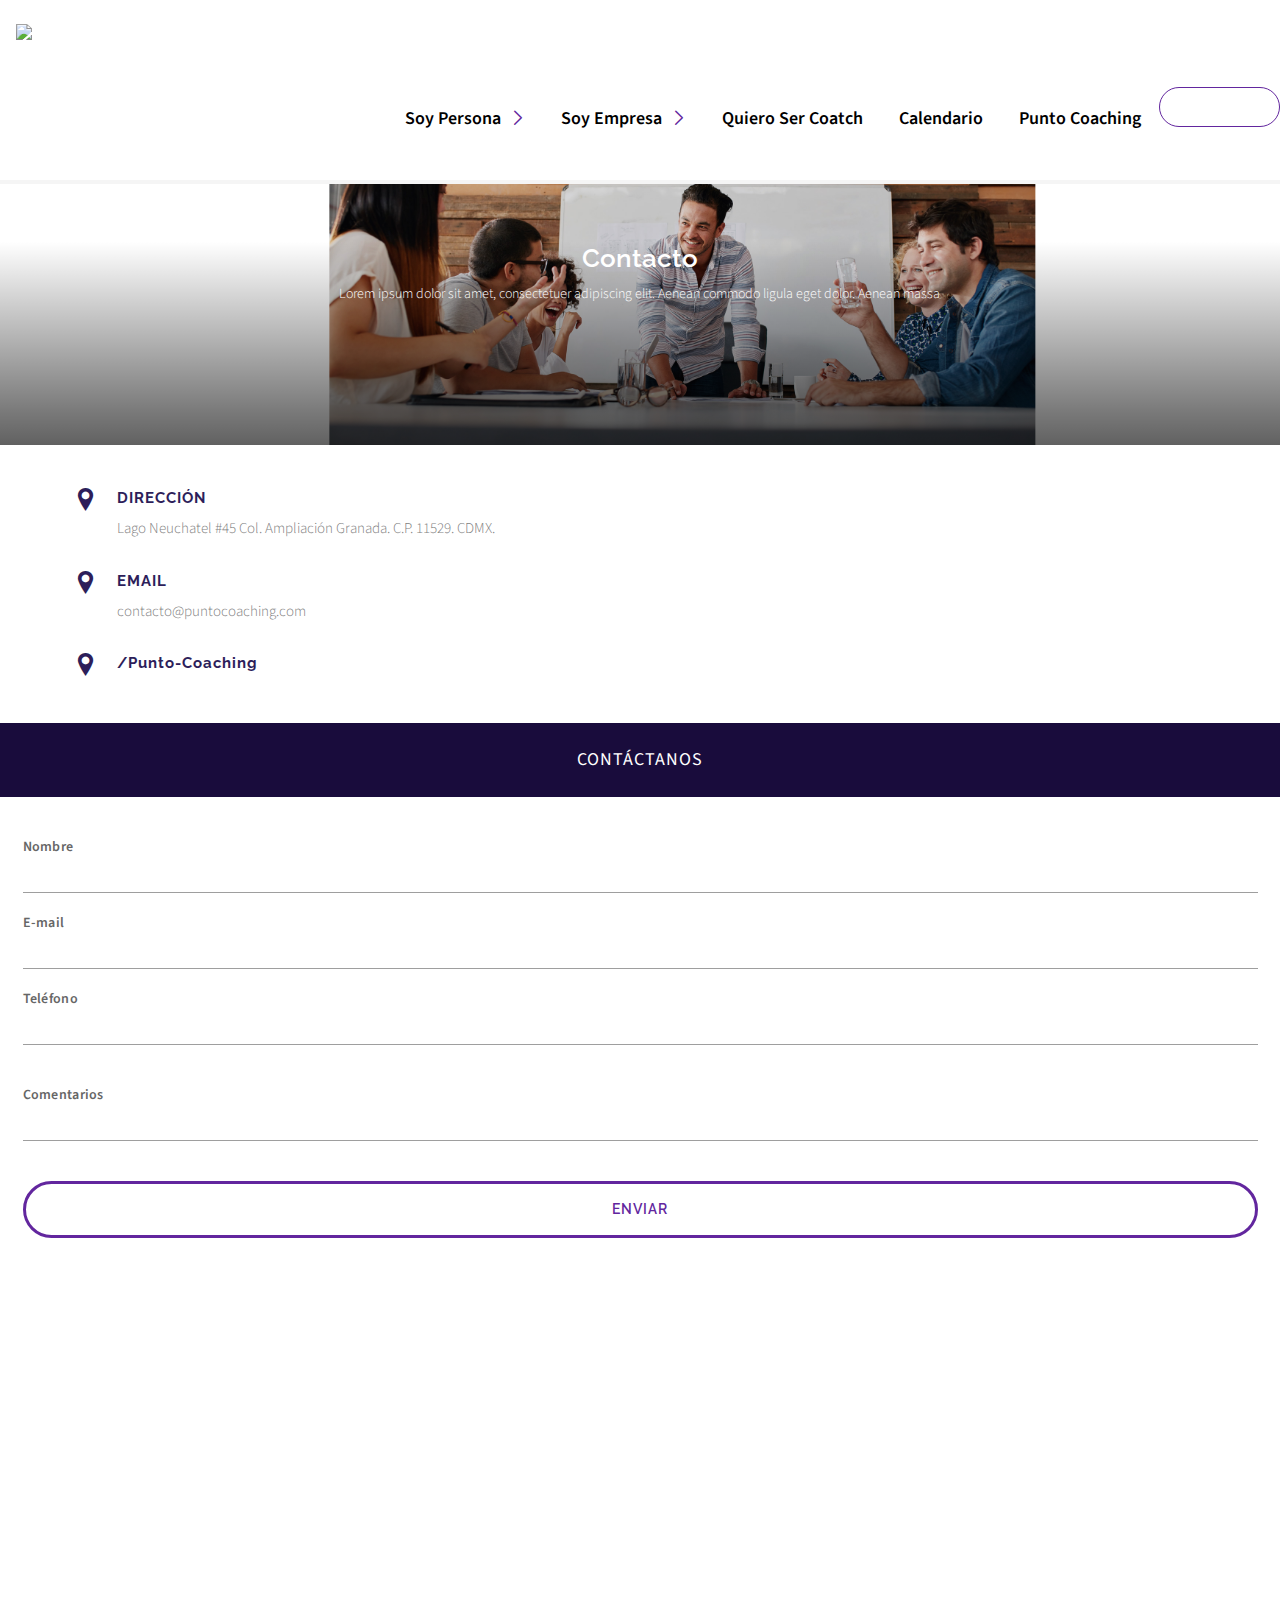
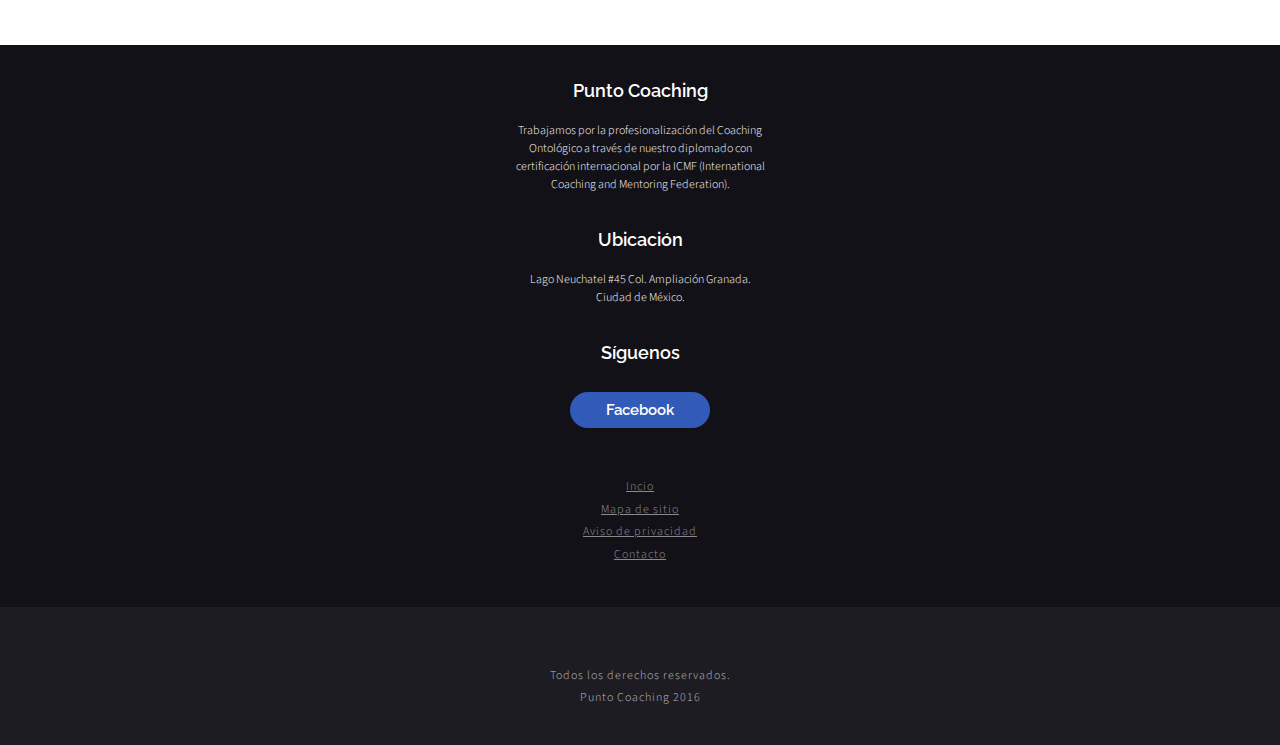
==== commit f2d8a7ce: "Contacto y Nosotros" ====
--- a/contacto.html
+++ b/contacto.html
@@ -87,7 +87,7 @@
   </header>
   <section id="eyecatcher" class="eyecatcher-in">
     <div class="content two three">
-      <h1><span>Contacto</h1>
+      <h1>Contacto</h1>
       <h3>Lorem ipsum dolor sit amet,
 consectetuer adipiscing elit. 
 Aenean commodo ligula eget dolor.
@@ -152,7 +152,7 @@
           
            <div class="col s12">
             <p class="btnContent btn-in btn-contact">
-              <button class="btnColor btn-1 btn-1d">Enviar</button>
+              <button class="btnColorZ btn-1 btn-1z">Enviar</button>
             </p>
           </div>
 
@@ -162,11 +162,13 @@
   </div>
   </section>
 
-  <section class="map">
-    <div class="white"></div>
-<iframe src="https://www.google.com/maps/d/embed?mid=1N2atPTA5EHpXV-PyCN9wqWItnxg&hl=es-419" width="100%" height="480"></iframe>
-  </section>
-   
+  <section class="contact-map">
+  <div class="white"></div>
+  <div class="map">
+<iframe src="https://www.google.com/maps/d/embed?mid=1N2atPTA5EHpXV-PyCN9wqWItnxg" width="100%" height="400"></iframe>
+  </div>
+  </section>
+
    <footer>
     <div class="content">
          <article>
--- a/style.css
+++ b/style.css
@@ -628,6 +628,59 @@
   width: 101%;
   opacity: 0;
   background: white !important; }
+
+.btnColorZ {
+  border: 3px solid #62269e;
+  text-transform: uppercase;
+  font-size: 12px;
+  color: #62269e;
+  background: none;
+  border-radius: 40px;
+  cursor: pointer;
+  padding: 8px 24px;
+  display: inline-block;
+  text-transform: uppercase;
+  letter-spacing: 1px;
+  font-weight: 600;
+  outline: none;
+  position: relative;
+  -webkit-transition: all 0.3s;
+  -moz-transition: all 0.3s;
+  transition: all 0.3s; }
+
+.btnColorZ:after {
+  content: '';
+  position: absolute;
+  z-index: -1;
+  -webkit-transition: all 0.3s;
+  -moz-transition: all 0.3s;
+  transition: all 0.3s; }
+
+.btn-1z:after {
+  width: 0;
+  border-radius: 40px;
+  height: 103%;
+  top: 50%;
+  left: 50%;
+  background: #62269e;
+  opacity: 0;
+  -webkit-transform: translateX(-50%) translateY(-50%);
+  -moz-transform: translateX(-50%) translateY(-50%);
+  -ms-transform: translateX(-50%) translateY(-50%);
+  transform: translateX(-50%) translateY(-50%); }
+
+.btn-1z:hover,
+.btn-1z:active {
+  color: white; }
+
+.btn-1z:hover:after {
+  width: 102%;
+  opacity: 1; }
+
+.btn-1z:active:after {
+  width: 101%;
+  opacity: 0;
+  background: #62269e !important; }
 
 header nav {
   background: #ffffff;
@@ -1578,7 +1631,9 @@
 
 .contactForm {
   width: 100%;
-  margin-top: 40px; }
+  margin-top: 40px;
+  position: relative;
+  z-index: 999999; }
   .contactForm h2 {
     background: #190c3c;
     color: white;
@@ -1587,6 +1642,8 @@
     padding: 27px 0px;
     text-align: center;
     letter-spacing: 1px; }
+  .contactForm .row {
+    margin-bottom: -10px !important; }
   .contactForm form {
     margin-top: 20px; }
     .contactForm form label {
@@ -1623,24 +1680,25 @@
   font-family: 'Raleway';
   width: 100%;
   padding: 15px 0px;
-  font-size: 14px;
-  border-radius: 40px; }
+  font-size: 14px; }
 
 section.map {
-  position: relative; }
+  position: relative;
+  z-index: -999999999; }
 
 .white {
   background-color: white;
   height: 50px;
-  border: 1px solid black;
-  position: absolute;
-  z-index: 9999999; }
+  position: relative;
+  top: 140px;
+  z-index: 9; }
+
+.contact-map {
+  margin-top: -140px; }
 
 iframe {
-  position: relative; }
-
-.i4ewOd-pzNkMb-haAclf {
-  display: none !important; }
+  position: relative;
+  border: 1px solid white; }
 
 /*
   Flaticon icon font: Flaticon
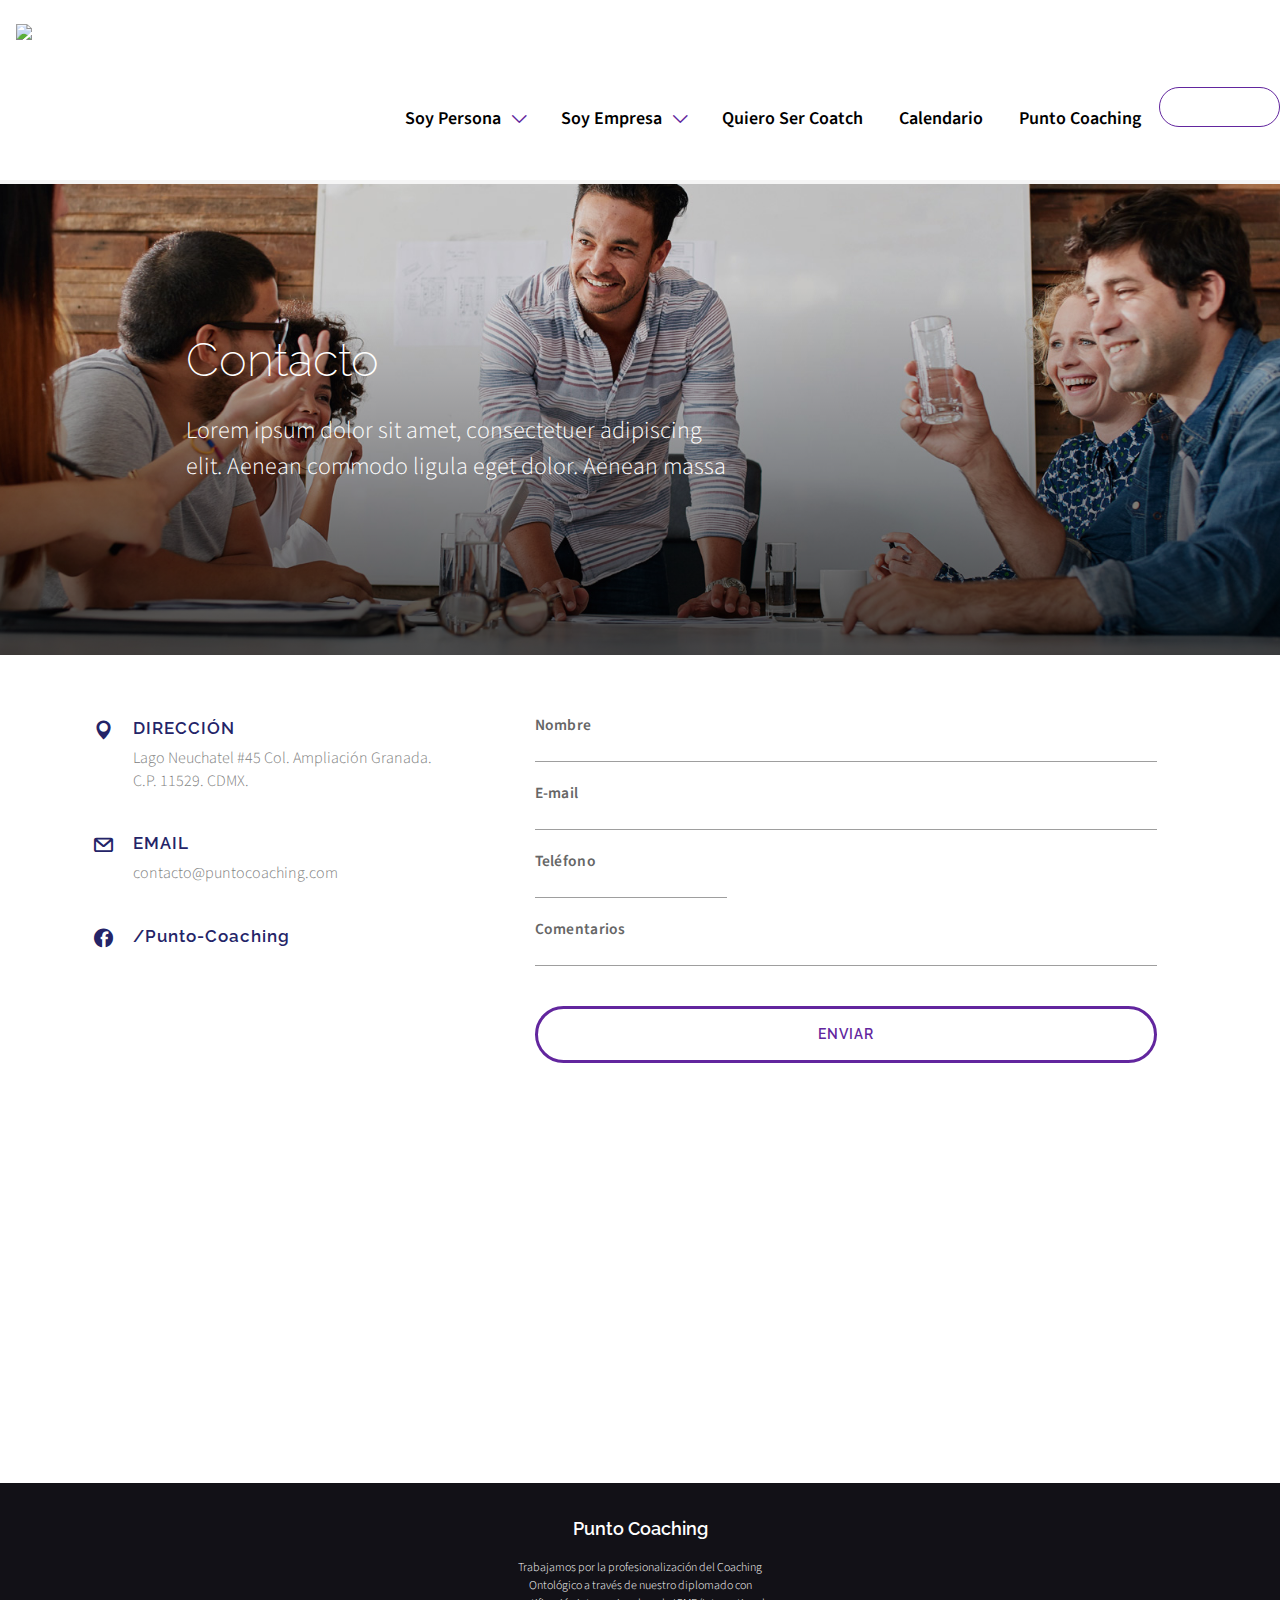
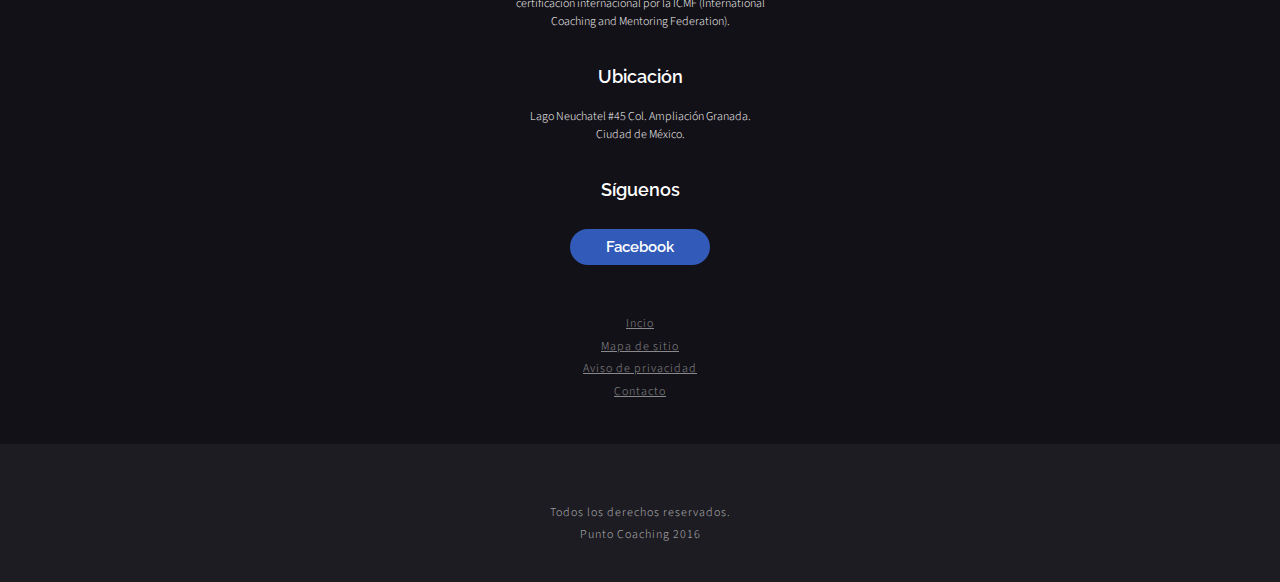
==== commit fbbe6786: "responsive contact/ us" ====
--- a/contacto.html
+++ b/contacto.html
@@ -87,56 +87,59 @@
   </header>
   <section id="eyecatcher" class="eyecatcher-in">
     <div class="content two three">
-      <h1>Contacto</h1>
+      <div class="text">
+      <h1><span>Contacto</span></h1>
       <h3>Lorem ipsum dolor sit amet,
 consectetuer adipiscing elit. 
 Aenean commodo ligula eget dolor.
 Aenean massa</h3>
+      </div>
+
        
       <div class="degrade"></div>
       <img src="assets/img/contacto.jpg" alt="">
     </div>
   </section>
-
-  <section class="contactFirst">
+<section class="contact">
+  <article class="contactFirst">
           <ul>
-            <li><i class="flaticon-location-pin"></i><strong>Dirección</strong> <br><span>
+            <li><i class="flaticon-tool"></i><strong>Dirección</strong> <br><span>
             Lago Neuchatel #45  Col. Ampliación
 Granada. C.P. 11529. CDMX.</span></li>
             <li>
-              <i class="flaticon-location-pin"></i><strong>Email</strong> <br><span>contacto@puntocoaching.com</span>
+              <i class="flaticon-note"></i><strong>Email</strong> <br><span>contacto@puntocoaching.com</span>
             </li>
             <li>
-              <i class="flaticon-location-pin"></i><strong>/Punto-Coaching</strong> 
+              <i class="flaticon-social"></i><strong>/Punto-Coaching</strong> 
             </li>
            
           </ul>
               
-  </section>
-
-  <section class="contactForm">
+  </article>
+
+  <article class="contactForm">
     <h2>Contáctanos</h2>
         <div class="row">
     
 
     <form class="col s12">
       <div class="row">
-          <div class="input-field col s12">
+          <div class="input-field col s12 m12">
             <input id="nombre" type="text" class="validate">
             <label for="nombre">Nombre</label>
           </div>
-          <div class="input-field col s12">
+          <div class="input-field col s12 m12">
             <input id="e-mail" type="text" class="validate">
             <label for="e-mail">E-mail</label>
           </div>
-          <div class="input-field col s12">
+          <div class="input-field col s12 m4">
             <input id="teléfono" type="text" class="validate">
             <label for="teléfono">Teléfono</label>
           </div>
           
-          <div class="input-field col s12">
+          <div class="input-field col s12 m8">
             <select>
-              <option value="" disabled selected>Selecciona el taller o curso de tu interés
+              <option value="" disabled selected>Selecciona el taller o curso de tu interés 
               </option>
               <option value="1">Option 1</option>
               <option value="2">Option 2</option>
@@ -145,7 +148,7 @@
             <!--<label>Materialize Select</label>-->
           </div>
           
-          <div class="input-field col s12">
+          <div class="input-field col s12 m12">
             <input id="comentarios" type="text" class="validate">
             <label for="comentarios">Comentarios</label>
           </div>
@@ -160,10 +163,11 @@
       
     </form>
   </div>
-  </section>
+  </article>
+</section>
 
   <section class="contact-map">
-  <div class="white"></div>
+    <div class="white"></div>
   <div class="map">
 <iframe src="https://www.google.com/maps/d/embed?mid=1N2atPTA5EHpXV-PyCN9wqWItnxg" width="100%" height="400"></iframe>
   </div>
--- a/style.css
+++ b/style.css
@@ -396,15 +396,15 @@
   background-color: black; }
 
 .rotate180 {
-  -ms-transform: rotate(180deg);
-  -webkit-transform: rotate(180deg);
-  transform: rotate(180deg);
+  -ms-transform: rotate(-180deg);
+  -webkit-transform: rotate(-180deg);
+  transform: rotate(-180deg);
   color: #b9b9b9 !important; }
 
 .rotate0 {
-  -ms-transform: rotate(0);
-  -webkit-transform: rotate(0);
-  transform: rotate(0);
+  -ms-transform: rotate(90deg);
+  -webkit-transform: rotate(90deg);
+  transform: rotate(90deg);
   color: #393939; }
 
 .btnContent {
@@ -776,7 +776,10 @@
         color: #62269e;
         line-height: 62px;
         font-size: 17px;
-        transition: transform .4s; }
+        transition: transform .4s;
+        -ms-transform: rotate(90deg);
+        -webkit-transform: rotate(90deg);
+        transform: rotate(90deg); }
     header nav .nav-wrapper > ul:nth-child(3) {
       margin-top: 87px;
       height: 94px;
@@ -911,7 +914,7 @@
           header nav .nav-wrapper > ul:nth-child(4) > li:last-child > a i {
             display: inline-block;
             font-size: 22px;
-            font-weight: 800;
+            font-weight: 100;
             vertical-align: middle;
             margin-right: 10px; }
 
@@ -988,10 +991,7 @@
     padding: 58px 0;
     overflow: hidden;
     position: absolute;
-    width: 100%;
-    max-width: 1442px;
-    margin-left: auto;
-    margin-right: auto; }
+    position: relative; }
     #eyecatcher .content div.degrade {
       top: 0;
       left: 0;
@@ -1087,7 +1087,7 @@
           vertical-align: middle;
           margin-left: 6px; }
   #firstSection > :nth-child(1) {
-    background: #2d1e5a; }
+    background: #242468; }
   #firstSection > :nth-child(2) {
     background: #190c3c; }
 
@@ -1116,13 +1116,13 @@
       font-family: "Raleway";
       font-size: 24px;
       font-weight: 300;
-      color: #21167d;
+      color: #2b1f6d;
       margin-bottom: 24px;
       width: 100%; }
       #secondSection .content article:nth-child(1) h2 strong {
         font-weight: 700; }
     #secondSection .content article:nth-child(1) h4 {
-      color: #21167d;
+      color: #2b1f6d;
       line-height: 28px;
       font-weight: 300;
       font-size: 18px;
@@ -1150,7 +1150,7 @@
     #secondSection .content article:nth-child(2) > div:nth-child(1) {
       padding: 0 32px;
       margin-bottom: 21px;
-      color: #2d1e5a; }
+      color: #242468; }
       #secondSection .content article:nth-child(2) > div:nth-child(1) i {
         font-size: 15px; }
       #secondSection .content article:nth-child(2) > div:nth-child(1) h4 {
@@ -1198,7 +1198,7 @@
         #secondSection .content article:nth-child(2) > div:nth-child(2) a.element:hover {
           border-top: 1px solid rgba(255, 255, 255, 0.5);
           border-bottom: 1px solid rgba(255, 255, 255, 0.5);
-          background: #2d1e5a;
+          background: #242468;
           color: #ffffff; }
           #secondSection .content article:nth-child(2) > div:nth-child(2) a.element:hover .head {
             border-right: 1px solid rgba(255, 255, 255, 0.2); }
@@ -1290,12 +1290,12 @@
       #fourSection .content article:nth-child(1) h3 {
         font-family: "Raleway";
         font-weight: 600;
-        color: #2d1e5a;
+        color: #242468;
         margin-bottom: 24px;
         font-size: 22px; }
       #fourSection .content article:nth-child(1) p:nth-child(2) {
         font-size: 17px;
-        color: #2d1e5a;
+        color: #242468;
         font-weight: 300; }
       #fourSection .content article:nth-child(1) p:nth-child(3) {
         display: none; }
@@ -1304,12 +1304,12 @@
       width: auto;
       overflow-x: auto;
       display: inherit; }
-      #fourSection .content article:nth-child(2) .contetElements {
+      #fourSection .content article:nth-child(2) .contentElements {
         display: inline-block;
         float: left; }
-        #fourSection .content article:nth-child(2) .contetElements .element {
+        #fourSection .content article:nth-child(2) .contentElements .element {
           width: auto;
-          border: 1px solid #2d1e5a;
+          border: 1px solid #242468;
           padding: 9px 18px 18px;
           width: 237px;
           margin-left: 18px;
@@ -1320,31 +1320,31 @@
           display: -webkit-flex;
           display: -ms-flexbox;
           display: flex; }
-          #fourSection .content article:nth-child(2) .contetElements .element i {
+          #fourSection .content article:nth-child(2) .contentElements .element i {
             display: block;
             width: 100%;
             text-align: right;
             font-size: 17px;
-            color: #2d1e5a;
+            color: #242468;
             padding-bottom: 9px; }
-          #fourSection .content article:nth-child(2) .contetElements .element img {
+          #fourSection .content article:nth-child(2) .contentElements .element img {
             width: 30%;
             width: 52px;
             height: 52px;
             border-radius: 50%; }
-          #fourSection .content article:nth-child(2) .contetElements .element .text {
+          #fourSection .content article:nth-child(2) .contentElements .element .text {
             width: 70%;
             padding: 9px; }
-            #fourSection .content article:nth-child(2) .contetElements .element .text h3 {
+            #fourSection .content article:nth-child(2) .contentElements .element .text h3 {
               font-size: 16px;
               font-weight: 600;
-              color: #2d1e5a;
+              color: #2b1f6d;
               font-family: "Raleway"; }
-            #fourSection .content article:nth-child(2) .contetElements .element .text h4 {
+            #fourSection .content article:nth-child(2) .contentElements .element .text h4 {
               font-color: #000000;
               font-size: 12px;
               font-weight: 400; }
-          #fourSection .content article:nth-child(2) .contetElements .element p {
+          #fourSection .content article:nth-child(2) .contentElements .element p {
             font-color: #000000;
             font-size: 14px;
             font-style: italic;
@@ -1426,76 +1426,201 @@
     display: -webkit-flex;
     display: -ms-flexbox;
     display: flex;
-    padding: 36px 0; }
+    padding: 25px 0 16px; }
     #Info > .content article {
-      width: 50%;
-      padding: 18px;
+      width: 49%;
+      padding: 27px 18px 0;
       color: white;
       text-align: center; }
-      #Info > .content article .content i {
-        font-size: 29px;
-        color: rgba(255, 255, 255, 0.3); }
-      #Info > .content article .content h4 {
-        font-size: 14px;
-        font-weight: 400; }
-      #Info > .content article .content p {
-        font-size: 14px;
-        font-weight: 300; }
-      #Info > .content article .content:nth-child(1) {
-        border-bottom: 1px solid rgba(255, 255, 255, 0.3); }
-      #Info > .content article .content:nth-child(2) {
-        border-left: 1px solid rgba(255, 255, 255, 0.3); }
+      #Info > .content article .content {
+        min-height: 135px; }
+        #Info > .content article .content i {
+          font-size: 29px;
+          color: rgba(255, 255, 255, 0.3);
+          margin-bottom: 7px;
+          display: block; }
+        #Info > .content article .content h4 {
+          font-size: 14px;
+          font-weight: 400;
+          margin-bottom: 14px; }
+        #Info > .content article .content p {
+          font-size: 13px;
+          font-weight: 300;
+          letter-spacing: 1px; }
+    #Info > .content span.line {
+      border-left: 1px solid rgba(255, 255, 255, 0.5);
+      height: 130px;
+      margin: 13px 0; }
+    #Info > .content article:nth-child(1) .content {
+      border-bottom: 1px solid rgba(255, 255, 255, 0.5); }
+    #Info > .content article:nth-child(3) .content {
+      border-bottom: 1px solid rgba(255, 255, 255, 0.5); }
+
+#resume {
+  padding: 36px 0 0;
+  background: #f6f6f6;
+  border-bottom: 3px solid #62269e; }
+  #resume .content article {
+    padding: 0 18px 18px; }
+    #resume .content article img {
+      width: 100%; }
+    #resume .content article h2 {
+      font-size: 24px;
+      font-weight: 300;
+      color: #242468;
+      margin-bottom: 27px;
+      text-align: center; }
+      #resume .content article h2 strong {
+        font-weight: 600; }
+    #resume .content article h3 {
+      font-size: 18px;
+      font-weight: 300;
+      margin-bottom: 27px;
+      color: #242468;
+      line-height: 27px; }
+    #resume .content article p {
+      font-size: 14px;
+      font-weight: 400;
+      color: #000000;
+      margin-bottom: 27px;
+      line-height: 20px; }
+    #resume .content article ul {
+      list-style: none;
+      margin-bottom: 36px; }
+    #resume .content article li {
+      padding-left: 1em;
+      text-indent: -.7em;
+      margin-bottom: 10px; }
+    #resume .content article li:before {
+      content: "■  ";
+      color: #242468;
+      /* or whatever color you prefer */ }
+    #resume .content article li:after {
+      margin-left: 9px; }
 
 #eyecatcher .two {
   height: 261px; }
+  @media (min-width: 992px) {
+    #eyecatcher .two {
+      padding-top: 160px;
+      height: 471px; } }
+  #eyecatcher .two .text {
+    width: 50%;
+    margin: auto; }
+  @media (min-width: 992px) {
+    #eyecatcher .two .text {
+      margin-left: 1%; } }
+  @media (min-width: 1150px) {
+    #eyecatcher .two .text {
+      margin-left: 13%; } }
   #eyecatcher .two h1 {
-    width: 50%;
     margin: auto;
     line-height: 32px;
     margin-bottom: 10px; }
     #eyecatcher .two h1 span {
       font-weight: 200; }
   #eyecatcher .two h3 {
-    width: 80%;
     margin: auto;
-    width: 63%;
     line-height: 20px; }
+  @media (min-width: 992px) {
+    #eyecatcher .two h1, #eyecatcher .two h3 {
+      text-align: left;
+      padding-left: 20px;
+      margin: 0; }
+    #eyecatcher .two h1 {
+      font-size: 40px; }
+    #eyecatcher .two h3 {
+      font-size: 24px;
+      line-height: 36px;
+      margin: 0;
+      width: 564px;
+      margin-top: 20px;
+      position: relative !important; } }
+  @media (min-width: 992px) {
+    #eyecatcher .two h1 {
+      font-size: 47px; }
+    #eyecatcher .two h3 {
+      margin-top: 37px; } }
+  @media (min-width: 1400px) {
+    #eyecatcher .two h1, #eyecatcher .two h3 {
+      padding-left: 0px; } }
   #eyecatcher .two img {
     width: 1029px;
     transform: translatex(-59%);
     top: 0; }
+  @media (min-width: 600px) {
+    #eyecatcher .two img {
+      transform: translatex(-50%); } }
+  @media (min-width: 992px) {
+    #eyecatcher .two img {
+      width: 1920px; } }
 
 .eyecatcher-in {
   height: 264px !important; }
 
+@media (min-width: 992px) {
+  .eyecatcher-in {
+    height: 470px !important; } }
+main {
+  -webkit-flex-flow: row wrap;
+  -ms-flex-flow: row wrap;
+  flex-flow: row wrap;
+  display: -webkit-box;
+  display: -webkit-flex;
+  display: -ms-flexbox;
+  display: flex; }
+
+.firstSection {
+  width: 100%; }
+  @media (min-width: 1150px) {
+    .firstSection article:nth-child(1) {
+      padding-left: 26% !important;
+      padding-right: 5% !important; } }
+
+@media (min-width: 750px) {
+  .firstSection {
+    width: 50% !important; } }
+@media (min-width: 992px) {
+  .firstSection {
+    padding: 30px 20px; } }
 .coach-descript {
   background-color: white !important;
   padding: 20px 15px;
   height: inherit !important; }
   .coach-descript h4 {
-    color: #21167d;
+    color: #2b1f6d;
     text-align: left;
     font-weight: 300;
     font-size: 18px;
     line-height: 26px;
     margin: 30px 0 30px 0; }
   .coach-descript h2 {
-    color: #21167d;
+    color: #2b1f6d;
     text-align: center; }
+  @media (min-width: 992px) {
+    .coach-descript h2 {
+      text-align: left; } }
   .coach-descript h5 {
-    color: #21167d;
+    color: #2b1f6d;
     font-weight: 700;
     text-transform: uppercase;
     letter-spacing: 1px;
     margin-bottom: 15px;
     font-size: 12px;
     margin-top: 20px; }
+  @media (min-width: 992px) {
+    .coach-descript h5 {
+      text-align: left;
+      margin-bottom: 30px; } }
   .coach-descript p {
     color: black;
     font-weight: 400;
     text-align: left;
     margin-bottom: 27px; }
 
+@media (min-width: 750px) {
+  .coach-descript {
+    height: 480px !important; } }
 .button-2-column {
   margin: auto;
   -webkit-flex-flow: row wrap;
@@ -1511,58 +1636,103 @@
     margin-right: 4%;
     text-align: right; }
 
-.secondSection .content article {
-  background: #190c3c;
-  color: white; }
-  .secondSection .content article ul {
-    width: 90%;
-    margin: auto; }
-    .secondSection .content article ul li {
-      margin-bottom: 20px; }
-      .secondSection .content article ul li strong {
-        font-size: 16px;
-        line-height: 30px; }
-      .secondSection .content article ul li span {
-        font-weight: 300;
-        line-height: 12px; }
-      .secondSection .content article ul li i.flaticon-verified-checkbox-symbol {
-        font-size: 23px !important;
-        color: #695e85;
-        float: left;
-        margin: 10px 20px 18px 0px; }
-
-.thirdSection .content article {
-  background: white !important;
-  padding: 0 17px 36px 17px !important; }
-  .thirdSection .content article p, .thirdSection .content article h2, .thirdSection .content article h3, .thirdSection .content article h4 {
-    color: #2d1e5a; }
-  .thirdSection .content article p {
-    text-align: center;
-    font-size: 17px !important;
-    font-weight: 300 !important; }
-  .thirdSection .content article h3 {
-    font-weight: 700 !important;
-    margin-bottom: 24px;
-    font-size: 22px !important;
-    text-align: center;
-    font-family: "Raleway" !important; }
-  .thirdSection .content article p {
-    font-weight: 600;
-    margin-bottom: 24px;
-    font-size: 22px; }
-  .thirdSection .content article .logosImg {
-    width: 90%;
-    margin: auto; }
-    .thirdSection .content article .logosImg img {
-      width: 46%;
-      float: left;
-      border: 3px solid #aaa;
-      border-radius: 50%;
-      margin-bottom: 20px; }
-    .thirdSection .content article .logosImg img:nth-child(1) {
-      margin-right: 7%; }
-    .thirdSection .content article .logosImg img:nth-child(3) {
-      margin-right: 7%; }
+.secondSection {
+  width: 100%; }
+  .secondSection .content article {
+    background: #190c3c;
+    color: white; }
+    .secondSection .content article ul {
+      width: 90%;
+      margin: auto; }
+      .secondSection .content article ul li {
+        margin-bottom: 20px; }
+        .secondSection .content article ul li strong {
+          font-size: 16px;
+          line-height: 30px; }
+        .secondSection .content article ul li span {
+          font-weight: 300;
+          line-height: 12px; }
+        .secondSection .content article ul li i.flaticon-check-box {
+          font-size: 23px !important;
+          color: #695e85;
+          float: left;
+          margin: 10px 20px 18px 0px; }
+    @media (min-width: 750px) {
+      .secondSection .content article ul {
+        padding: 20px 0 40px; } }
+    @media (min-width: 992px) {
+      .secondSection .content article ul {
+        padding: 80px 0; } }
+  @media (min-width: 750px) {
+    .secondSection .content article {
+      height: 480px; } }
+
+@media (min-width: 750px) {
+  .secondSection {
+    width: 50%; } }
+.thirdSection {
+  width: 100%;
+  background-color: #f2f2f2; }
+  .thirdSection .content {
+    width: 100%;
+    max-width: 1400px;
+    margin: auto;
+    -webkit-flex-flow: row wrap;
+    -ms-flex-flow: row wrap;
+    flex-flow: row wrap;
+    display: -webkit-box;
+    display: -webkit-flex;
+    display: -ms-flexbox;
+    display: flex; }
+    .thirdSection .content article {
+      padding: 0 17px 36px 17px !important; }
+      .thirdSection .content article p, .thirdSection .content article h2, .thirdSection .content article h3, .thirdSection .content article h4 {
+        color: #242468; }
+      .thirdSection .content article p {
+        text-align: center;
+        font-size: 17px !important;
+        font-weight: 300 !important; }
+      .thirdSection .content article h3 {
+        font-weight: 700 !important;
+        margin-bottom: 24px;
+        font-size: 22px !important;
+        text-align: center;
+        font-family: "Raleway" !important; }
+      .thirdSection .content article p {
+        font-weight: 600;
+        margin-bottom: 24px;
+        font-size: 22px; }
+      .thirdSection .content article .logosImg {
+        width: 300px;
+        margin: auto; }
+        @media (min-width: 750px) {
+          .thirdSection .content article .logosImg {
+            margin-top: 50px; } }
+        .thirdSection .content article .logosImg img {
+          float: left;
+          border: 3px solid #aaa;
+          border-radius: 50%;
+          margin-bottom: 20px; }
+          @media (min-width: 750px) {
+            .thirdSection .content article .logosImg img {
+              width: 100px; } }
+          @media (min-width: 992px) {
+            .thirdSection .content article .logosImg img {
+              width: 120px; } }
+        .thirdSection .content article .logosImg img:nth-child(1) {
+          margin-right: 6%; }
+        .thirdSection .content article .logosImg img:nth-child(3) {
+          margin-right: 6%; }
+      @media (min-width: 750px) {
+        .thirdSection .content article .logosImg {
+          width: 100%; }
+        .thirdSection .content article img:nth-child(2) {
+          margin-right: 6%; } }
+  @media (min-width: 750px) {
+    .thirdSection article:nth-child(1) {
+      width: 30% !important; }
+    .thirdSection article:nth-child(2) {
+      width: 70% !important; } }
 
 #fiveSection .content article.article-five {
   position: relative;
@@ -1599,12 +1769,49 @@
   width: 706px;
   transform: translatex(-44%);
   top: -48px; }
-
+@media (min-width: 621px) {
+  #eyecatcher .three img {
+    width: 900px; } }
+@media (min-width: 780px) {
+  #eyecatcher .three img {
+    width: 1024px;
+    top: -70px;
+    transform: translatex(-54%); } }
+@media (min-width: 941px) {
+  #eyecatcher .three img {
+    width: 1520px;
+    top: -130px;
+    transform: translatex(-54%); } }
+@media (min-width: 1300px) {
+  #eyecatcher .three img {
+    width: 1920px;
+    transform: translatex(-50%);
+    top: -150px; } }
+
+.contact {
+  -webkit-flex-flow: row wrap;
+  -ms-flex-flow: row wrap;
+  flex-flow: row wrap;
+  display: -webkit-box;
+  display: -webkit-flex;
+  display: -ms-flexbox;
+  display: flex;
+  position: relative;
+  z-index: 99999;
+  background-color: white;
+  width: 100%; }
+
+@media (min-width: 1150px) {
+  .contact {
+    width: 1150px;
+    margin: auto;
+    margin-top: 20px; } }
 .contactFirst {
   background: white;
   color: black;
   margin-top: 30px;
-  margin-left: 10px; }
+  margin-left: 10px;
+  width: 100%; }
   .contactFirst ul {
     width: 90%;
     margin: auto; }
@@ -1613,27 +1820,45 @@
     .contactFirst ul li {
       margin-bottom: 20px; }
       .contactFirst ul li strong {
-        color: #2d1e5a;
+        color: #242468;
         font-size: 15px;
         line-height: 40px;
         font-family: "Raleway";
         text-transform: uppercase;
-        letter-spacing: 1px; }
+        letter-spacing: 1px;
+        font-weight: 600; }
+      @media (min-width: 992px) {
+        .contactFirst ul li strong {
+          font-size: 17px; } }
       .contactFirst ul li span {
         color: grey;
         font-weight: 300;
         line-height: 12px; }
-      .contactFirst ul li i.flaticon-location-pin {
-        font-size: 23px !important;
-        color: #2d1e5a;
+      @media (min-width: 992px) {
+        .contactFirst ul li span {
+          font-size: 16px; } }
+      .contactFirst ul li .flaticon-tool, .contactFirst ul li .flaticon-note, .contactFirst ul li .flaticon-social {
+        font-size: 19px !important;
+        color: #242468;
         float: left;
-        margin: 5px 20px 28px 0px; }
-
+        margin: 8px 20px 28px 0px; }
+    @media (min-width: 780px) {
+      .contactFirst ul li {
+        margin-bottom: 30px; } }
+
+@media (min-width: 780px) {
+  .contactFirst {
+    width: 38%;
+    margin-top: 34px; } }
+@media (min-width: 1150px) {
+  .contactFirst {
+    width: 33%;
+    margin-right: 5%; } }
 .contactForm {
   width: 100%;
   margin-top: 40px;
-  position: relative;
-  z-index: 999999; }
+  float: inherit;
+  margin-bottom: 60px; }
   .contactForm h2 {
     background: #190c3c;
     color: white;
@@ -1642,6 +1867,9 @@
     padding: 27px 0px;
     text-align: center;
     letter-spacing: 1px; }
+  @media (min-width: 780px) {
+    .contactForm h2 {
+      display: none; } }
   .contactForm .row {
     margin-bottom: -10px !important; }
   .contactForm form {
@@ -1651,54 +1879,594 @@
       color: #666;
       font-weight: 600;
       letter-spacing: 0.3px; }
+    @media (min-width: 992px) {
+      .contactForm form label {
+        font-size: 15.5px; } }
     .contactForm form label:active {
       color: #666 !important; }
     .contactForm form textarea.materialize-textarea {
       font-size: 30px !important; }
     .contactForm form input[type=text] {
-      font-size: 12px;
+      font-size: 13px;
       margin-bottom: 0;
       line-height: 10px;
-      padding: 10px 0 0 0; }
+      padding: 17px 0 0 0; }
     .contactForm form .row div {
       margin-top: 20px; }
     .contactForm form .row div:nth-child(4) .select-wrapper {
       margin-top: 0px; }
       .contactForm form .row div:nth-child(4) .select-wrapper span.caret {
-        top: 15px !important; }
+        top: 7px !important;
+        color: #62269e;
+        font-size: 10px; }
     .contactForm form .row div:nth-child(4) input[type=text] {
       font-size: 14px;
       color: #666;
       font-weight: 600;
       letter-spacing: 0.3px;
       padding-bottom: 20px;
-      padding-top: 0; }
+      padding-top: 0;
+      height: 2rem !important; }
+    @media (min-width: 600px) {
+      .contactForm form .row div:nth-child(4) input[type=text] {
+        padding-bottom: 17.3px; } }
+    @media (min-width: 992px) {
+      .contactForm form .row div:nth-child(4) input[type=text] {
+        font-size: 15.5px; } }
     .contactForm form .row div:nth-child(5) {
       margin-bottom: 20px; }
 
+@media (min-width: 780px) {
+  .contactForm {
+    width: 58%;
+    margin-top: 0px; } }
 .btn-contact button {
   font-family: 'Raleway';
   width: 100%;
   padding: 15px 0px;
   font-size: 14px; }
 
-section.map {
-  position: relative;
-  z-index: -999999999; }
-
 .white {
   background-color: white;
   height: 50px;
   position: relative;
   top: 140px;
-  z-index: 9; }
-
+  z-index: 9;
+  display: none; }
+
+@media (min-width: 992px) {
+  .white {
+    display: block;
+    top: 50px; } }
 .contact-map {
-  margin-top: -140px; }
-
+  margin-top: -48px; }
+
+@media (min-width: 992px) {
+  .contact-map {
+    margin-top: -98px; } }
 iframe {
   position: relative;
   border: 1px solid white; }
+
+#eyecatcherInEmpresa {
+  clear: both;
+  height: 264px; }
+  #eyecatcherInEmpresa .content {
+    height: 264px;
+    color: white;
+    text-align: center;
+    padding: 58px 0;
+    overflow: hidden;
+    position: absolute;
+    width: 100%;
+    max-width: 1442px;
+    margin-left: auto;
+    margin-right: auto; }
+    #eyecatcherInEmpresa .content div.degrade {
+      top: 0;
+      left: 0;
+      position: absolute;
+      z-index: -1;
+      width: 100%;
+      height: 100%;
+      /* Permalink - use to edit and share this gradient: http://colorzilla.com/gradient-editor/#000000+14,000000+100&0+39,0+39,0.58+97 */
+      /* Permalink - use to edit and share this gradient: http://colorzilla.com/gradient-editor/#000000+87,000000+100&0+22,0.62+100 */
+      background: -moz-linear-gradient(top, transparent 22%, rgba(0, 0, 0, 0.52) 87%, rgba(0, 0, 0, 0.62) 100%);
+      /* FF3.6-15 */
+      background: -webkit-linear-gradient(top, transparent 22%, rgba(0, 0, 0, 0.52) 87%, rgba(0, 0, 0, 0.62) 100%);
+      /* Chrome10-25,Safari5.1-6 */
+      background: linear-gradient(to bottom, transparent 22%, rgba(0, 0, 0, 0.52) 87%, rgba(0, 0, 0, 0.62) 100%);
+      /* W3C, IE10+, FF16+, Chrome26+, Opera12+, Safari7+ */
+      filter: progid:DXImageTransform.Microsoft.gradient( startColorstr='#00000000', endColorstr='#9e000000',GradientType=0 );
+      /* IE6-9 */ }
+    #eyecatcherInEmpresa .content > img {
+      width: 684px;
+      position: absolute;
+      transform: translatex(-45%);
+      left: 50%;
+      top: -27%;
+      z-index: -2; }
+    #eyecatcherInEmpresa .content h2 {
+      font-size: 12px;
+      text-transform: uppercase;
+      margin-bottom: 16px; }
+    #eyecatcherInEmpresa .content h1 {
+      font-family: "Raleway";
+      font-size: 26px;
+      font-weight: 600; }
+    #eyecatcherInEmpresa .content h3 {
+      font-size: 26px;
+      font-family: "Raleway";
+      font-weight: 300;
+      width: 100%;
+      margin-bottom: 1px; }
+    #eyecatcherInEmpresa .content p {
+      font-size: 14px;
+      font-weight: 300;
+      bottom: 31px;
+      width: 210px;
+      line-height: 18px;
+      left: 0;
+      right: 0;
+      margin: 0 auto;
+      position: absolute;
+      left: 0;
+      right: 0; }
+
+#InfoEmpresa {
+  background: #190c3c; }
+  #InfoEmpresa > .content {
+    -webkit-flex-flow: row wrap;
+    -ms-flex-flow: row wrap;
+    flex-flow: row wrap;
+    display: -webkit-box;
+    display: -webkit-flex;
+    display: -ms-flexbox;
+    display: flex;
+    padding: 25px 0 16px; }
+    #InfoEmpresa > .content article {
+      width: 49%;
+      padding: 27px 18px 0;
+      color: white;
+      text-align: center; }
+      #InfoEmpresa > .content article .content {
+        min-height: 135px; }
+        #InfoEmpresa > .content article .content i {
+          font-size: 29px;
+          color: rgba(255, 255, 255, 0.3);
+          margin-bottom: 7px;
+          display: block; }
+        #InfoEmpresa > .content article .content h4 {
+          font-size: 14px;
+          font-weight: 400;
+          margin-bottom: 14px; }
+        #InfoEmpresa > .content article .content p {
+          font-size: 13px;
+          font-weight: 300;
+          letter-spacing: 1px; }
+    #InfoEmpresa > .content span.line {
+      border-left: 1px solid rgba(255, 255, 255, 0.5);
+      height: 130px;
+      margin: 13px 0; }
+    #InfoEmpresa > .content article:nth-child(1) .content {
+      border-bottom: 1px solid rgba(255, 255, 255, 0.5); }
+    #InfoEmpresa > .content article:nth-child(3) .content {
+      border-bottom: 1px solid rgba(255, 255, 255, 0.5); }
+
+#resumeEmpresa {
+  padding: 36px 0 0;
+  background: #f6f6f6;
+  border-bottom: 3px solid #62269e; }
+  #resumeEmpresa article:nth-child(1) {
+    text-align: center;
+    color: #242468;
+    margin-bottom: 32px; }
+    #resumeEmpresa article:nth-child(1) h3 {
+      font-size: 12px;
+      font-weight: 500;
+      font-style: italic;
+      color: #878787;
+      margin-bottom: 27px; }
+    #resumeEmpresa article:nth-child(1) h2 {
+      font-size: 24px;
+      font-weight: 200;
+      font-family: "Raleway";
+      margin-bottom: 27px; }
+      #resumeEmpresa article:nth-child(1) h2 strong {
+        font-weight: 600; }
+  #resumeEmpresa article:nth-child(2) {
+    width: 100%;
+    overflow-x: auto;
+    padding-bottom: 27px; }
+    #resumeEmpresa article:nth-child(2) .contentAside {
+      padding: 0 0 0 18px;
+      -webkit-flex-flow: row wrap;
+      -ms-flex-flow: row wrap;
+      flex-flow: row wrap;
+      display: -webkit-box;
+      display: -webkit-flex;
+      display: -ms-flexbox;
+      display: flex;
+      overflow-y: scroll;
+      width: 840px; }
+      #resumeEmpresa article:nth-child(2) .contentAside aside {
+        position: relative;
+        width: 33%;
+        padding: 0 18px 0 0; }
+        #resumeEmpresa article:nth-child(2) .contentAside aside img {
+          width: 100%;
+          margin-bottom: 33px; }
+        #resumeEmpresa article:nth-child(2) .contentAside aside h3 {
+          font-size: 19px;
+          font-weight: 200;
+          line-height: 26px;
+          margin-bottom: 33px;
+          color: #2b1f6d; }
+        #resumeEmpresa article:nth-child(2) .contentAside aside p {
+          font-weight: 100;
+          color: #000000;
+          font-size: 14px;
+          line-height: 25px;
+          margin-bottom: 27px; }
+          #resumeEmpresa article:nth-child(2) .contentAside aside p button {
+            padding: 4px 24px; }
+        #resumeEmpresa article:nth-child(2) .contentAside aside span {
+          position: absolute;
+          background: #2b1f6d;
+          color: #ffffff;
+          text-align: center;
+          top: 122px;
+          left: 12px;
+          padding: 18px;
+          font-size: 11px;
+          font-family: "Raleway";
+          font-weight: 600; }
+
+#eyecatcherCursos {
+  clear: both;
+  height: 264px; }
+  #eyecatcherCursos .content {
+    height: 264px;
+    color: white;
+    text-align: center;
+    padding: 58px 0;
+    overflow: hidden;
+    position: absolute;
+    width: 100%;
+    max-width: 1442px;
+    margin-left: auto;
+    margin-right: auto; }
+    #eyecatcherCursos .content div.degrade {
+      top: 0;
+      left: 0;
+      position: absolute;
+      z-index: -1;
+      width: 100%;
+      height: 100%;
+      /* Permalink - use to edit and share this gradient: http://colorzilla.com/gradient-editor/#000000+14,000000+100&0+39,0+39,0.58+97 */
+      /* Permalink - use to edit and share this gradient: http://colorzilla.com/gradient-editor/#000000+87,000000+100&0+22,0.62+100 */
+      background: -moz-linear-gradient(top, transparent 22%, rgba(0, 0, 0, 0.52) 87%, rgba(0, 0, 0, 0.62) 100%);
+      /* FF3.6-15 */
+      background: -webkit-linear-gradient(top, transparent 22%, rgba(0, 0, 0, 0.52) 87%, rgba(0, 0, 0, 0.62) 100%);
+      /* Chrome10-25,Safari5.1-6 */
+      background: linear-gradient(to bottom, transparent 22%, rgba(0, 0, 0, 0.52) 87%, rgba(0, 0, 0, 0.62) 100%);
+      /* W3C, IE10+, FF16+, Chrome26+, Opera12+, Safari7+ */
+      filter: progid:DXImageTransform.Microsoft.gradient( startColorstr='#00000000', endColorstr='#9e000000',GradientType=0 );
+      /* IE6-9 */ }
+    #eyecatcherCursos .content > img {
+      width: 964px;
+      position: absolute;
+      transform: translatex(-45%);
+      left: 70%;
+      top: -3%;
+      z-index: -2; }
+    #eyecatcherCursos .content h3 {
+      font-size: 26px;
+      font-family: "Raleway";
+      font-weight: 100;
+      width: 100%;
+      margin-bottom: 1px;
+      margin-top: 23px; }
+    #eyecatcherCursos .content p {
+      font-size: 14px;
+      font-weight: 300;
+      bottom: 69px;
+      width: 210px;
+      line-height: 18px;
+      left: 0;
+      right: 0;
+      margin: 0 auto;
+      position: absolute;
+      left: 0;
+      right: 0; }
+
+#titleIn .content {
+  background: #190c3c;
+  text-align: center; }
+  #titleIn .content h1 {
+    font-size: 24px;
+    font-family: "Raleway";
+    font-weight: 100;
+    color: #ffffff;
+    padding: 36px 0; }
+    #titleIn .content h1 strong {
+      font-weight: 600; }
+
+#calendarIn {
+  height: 404px;
+  border-bottom: 4px solid #62269e;
+  position: relative; }
+  #calendarIn .degradate {
+    height: 150px;
+    position: absolute;
+    bottom: 0;
+    z-index: 1;
+    width: 100%;
+    /* Permalink - use to edit and share this gradient: http://colorzilla.com/gradient-editor/#ffffff+0,ffffff+100&0+10,0+10,0.88+78 */
+    background: -moz-linear-gradient(top, rgba(255, 255, 255, 0) 0%, rgba(255, 255, 255, 0) 10%, rgba(255, 255, 255, 0.88) 78%, rgba(255, 255, 255, 0.88) 100%);
+    /* FF3.6-15 */
+    background: -webkit-linear-gradient(top, rgba(255, 255, 255, 0) 0%, rgba(255, 255, 255, 0) 10%, rgba(255, 255, 255, 0.88) 78%, rgba(255, 255, 255, 0.88) 100%);
+    /* Chrome10-25,Safari5.1-6 */
+    background: linear-gradient(to bottom, rgba(255, 255, 255, 0) 0%, rgba(255, 255, 255, 0) 10%, rgba(255, 255, 255, 0.88) 78%, rgba(255, 255, 255, 0.88) 100%);
+    /* W3C, IE10+, FF16+, Chrome26+, Opera12+, Safari7+ */
+    filter: progid:DXImageTransform.Microsoft.gradient( startColorstr='#00ffffff', endColorstr='#e0ffffff',GradientType=0 );
+    /* IE6-9 */ }
+  #calendarIn > .content {
+    overflow: auto;
+    height: 404px; }
+    #calendarIn > .content article {
+      padding: 18px;
+      width: 100%;
+      border-bottom: 1px solid #a9a9a9; }
+      #calendarIn > .content article .content {
+        width: 100%;
+        -webkit-flex-flow: row wrap;
+        -ms-flex-flow: row wrap;
+        flex-flow: row wrap;
+        display: -webkit-box;
+        display: -webkit-flex;
+        display: -ms-flexbox;
+        display: flex; }
+        #calendarIn > .content article .content span {
+          width: 50%;
+          color: #999;
+          font-size: 11px;
+          font-family: "Raleway";
+          font-weight: 600; }
+        #calendarIn > .content article .content span:nth-child(2) {
+          text-align: right; }
+          #calendarIn > .content article .content span:nth-child(2) a {
+            color: #999;
+            transition: color .4s; }
+            #calendarIn > .content article .content span:nth-child(2) a:hover {
+              color: #190c3c; }
+        #calendarIn > .content article .content h2 {
+          font-size: 20px;
+          font-weight: 600;
+          color: #2b1f6d;
+          padding: 12px 0; }
+        #calendarIn > .content article .content .info {
+          width: 100%;
+          -webkit-flex-flow: row wrap;
+          -ms-flex-flow: row wrap;
+          flex-flow: row wrap;
+          display: -webkit-box;
+          display: -webkit-flex;
+          display: -ms-flexbox;
+          display: flex; }
+          #calendarIn > .content article .content .info .dates {
+            width: 33%;
+            -webkit-flex-flow: row wrap;
+            -ms-flex-flow: row wrap;
+            flex-flow: row wrap;
+            display: -webkit-box;
+            display: -webkit-flex;
+            display: -ms-flexbox;
+            display: flex; }
+            #calendarIn > .content article .content .info .dates i {
+              width: 25%;
+              color: rgba(43, 31, 109, 0.7);
+              font-size: 20px; }
+            #calendarIn > .content article .content .info .dates p {
+              width: 75%;
+              font-size: 14px;
+              font-weight: 500;
+              color: #444;
+              line-height: 17px; }
+          #calendarIn > .content article .content .info .dates:nth-child(2) p, #calendarIn > .content article .content .info .dates:nth-child(3) p {
+            padding: 9px 0 0; }
+    #calendarIn > .content article:nth-child(odd) {
+      background: #f4f4f4; }
+
+#eyecatcherCoach {
+  clear: both;
+  height: 264px; }
+  #eyecatcherCoach .content {
+    height: 264px;
+    color: white;
+    text-align: center;
+    padding: 58px 0;
+    overflow: hidden;
+    position: absolute;
+    width: 100%;
+    max-width: 1442px;
+    margin-left: auto;
+    margin-right: auto; }
+    #eyecatcherCoach .content div.degrade {
+      top: 0;
+      left: 0;
+      position: absolute;
+      z-index: -1;
+      width: 100%;
+      height: 100%;
+      /* Permalink - use to edit and share this gradient: http://colorzilla.com/gradient-editor/#000000+14,000000+100&0+39,0+39,0.58+97 */
+      /* Permalink - use to edit and share this gradient: http://colorzilla.com/gradient-editor/#000000+87,000000+100&0+22,0.62+100 */
+      background: -moz-linear-gradient(top, transparent 22%, rgba(0, 0, 0, 0.52) 87%, rgba(0, 0, 0, 0.62) 100%);
+      /* FF3.6-15 */
+      background: -webkit-linear-gradient(top, transparent 22%, rgba(0, 0, 0, 0.52) 87%, rgba(0, 0, 0, 0.62) 100%);
+      /* Chrome10-25,Safari5.1-6 */
+      background: linear-gradient(to bottom, transparent 22%, rgba(0, 0, 0, 0.52) 87%, rgba(0, 0, 0, 0.62) 100%);
+      /* W3C, IE10+, FF16+, Chrome26+, Opera12+, Safari7+ */
+      filter: progid:DXImageTransform.Microsoft.gradient( startColorstr='#00000000', endColorstr='#9e000000',GradientType=0 );
+      /* IE6-9 */ }
+    #eyecatcherCoach .content > img {
+      width: 844px;
+      position: absolute;
+      transform: translatex(-45%);
+      left: 93%;
+      top: -5%;
+      z-index: -2; }
+    #eyecatcherCoach .content h1 {
+      font-family: "Raleway";
+      font-size: 26px;
+      font-weight: 600; }
+    #eyecatcherCoach .content h3 {
+      font-size: 26px;
+      font-family: "Raleway";
+      font-weight: 100;
+      width: 100%;
+      margin-bottom: 6px; }
+    #eyecatcherCoach .content p {
+      font-size: 14px;
+      font-weight: 300;
+      bottom: 58px;
+      width: 210px;
+      line-height: 18px;
+      left: 0;
+      right: 0;
+      margin: 0 auto;
+      position: absolute;
+      left: 0;
+      right: 0; }
+
+#resumeCoach {
+  padding: 36px 0 0;
+  background: #f6f6f6; }
+  #resumeCoach .content article:nth-child(1) {
+    padding: 0 18px 0; }
+    #resumeCoach .content article:nth-child(1) img {
+      width: 100%; }
+    #resumeCoach .content article:nth-child(1) h2 {
+      font-size: 24px;
+      font-weight: 300;
+      color: #2b1f6d;
+      margin-bottom: 27px;
+      text-align: center; }
+      #resumeCoach .content article:nth-child(1) h2 strong {
+        font-weight: 600; }
+    #resumeCoach .content article:nth-child(1) h3 {
+      font-size: 18px;
+      font-weight: 300;
+      margin-bottom: 27px;
+      color: #2b1f6d;
+      line-height: 27px; }
+    #resumeCoach .content article:nth-child(1) p {
+      font-size: 14px;
+      font-weight: 400;
+      color: #000000;
+      margin-bottom: 27px;
+      line-height: 20px; }
+    #resumeCoach .content article:nth-child(1) ul {
+      list-style: none;
+      margin-bottom: 36px; }
+    #resumeCoach .content article:nth-child(1) li {
+      padding-left: 1em;
+      text-indent: -.7em;
+      margin-bottom: 10px; }
+    #resumeCoach .content article:nth-child(1) li:before {
+      content: "■  ";
+      color: #242468;
+      /* or whatever color you prefer */ }
+    #resumeCoach .content article:nth-child(1) li:after {
+      margin-left: 9px; }
+  #resumeCoach .content article:nth-child(2) {
+    padding: 0 18px 18px;
+    width: 100%;
+    -webkit-flex-flow: row wrap;
+    -ms-flex-flow: row wrap;
+    flex-flow: row wrap;
+    display: -webkit-box;
+    display: -webkit-flex;
+    display: -ms-flexbox;
+    display: flex; }
+    #resumeCoach .content article:nth-child(2) .ifongrafia {
+      width: 50%;
+      -webkit-flex-flow: row wrap;
+      -ms-flex-flow: row wrap;
+      flex-flow: row wrap;
+      display: -webkit-box;
+      display: -webkit-flex;
+      display: -ms-flexbox;
+      display: flex; }
+      #resumeCoach .content article:nth-child(2) .ifongrafia i {
+        width: 20%;
+        color: #62269e;
+        font-size: 33px; }
+      #resumeCoach .content article:nth-child(2) .ifongrafia p {
+        width: 80%;
+        font-weight: 700;
+        font-family: "Raleway";
+        font-size: 13px;
+        color: #2b1f6d;
+        padding: 15px 9px 0; }
+
+#modulos {
+  padding: 18px; }
+  #modulos article:nth-child(1) {
+    position: relative;
+    height: 230px;
+    overflow: hidden; }
+    #modulos article:nth-child(1) img {
+      position: absolute;
+      width: 348px;
+      transform: translate(-50%, -50%);
+      left: 50%;
+      top: 33%; }
+  #modulos article:nth-child(2) {
+    margin: 18px 0; }
+    #modulos article:nth-child(2) h2 {
+      color: #2b1f6d;
+      font-family: "Raleway";
+      font-size: 24px;
+      text-align: center;
+      font-weight: 700;
+      margin-bottom: 27px; }
+    #modulos article:nth-child(2) > div {
+      margin-bottom: 29px;
+      width: 100%; }
+      #modulos article:nth-child(2) > div div:nth-child(1) ul {
+        width: 100%;
+        height: 37px; }
+        #modulos article:nth-child(2) > div div:nth-child(1) ul li {
+          width: 63px;
+          margin-right: 15px;
+          border-bottom: 1px solid white; }
+          #modulos article:nth-child(2) > div div:nth-child(1) ul li a {
+            background: #190c3c;
+            border: 1px solid #190c3c;
+            transition: background .4s;
+            font-size: 26px;
+            font-weight: 600;
+            font-family: "Raleway";
+            color: rgba(255, 255, 255, 0.8); }
+          #modulos article:nth-child(2) > div div:nth-child(1) ul li .active {
+            border: 1px solid #e5e5e5;
+            background: #ffffff;
+            color: rgba(36, 36, 104, 0.4);
+            border-bottom: 1px solid white; }
+      #modulos article:nth-child(2) > div .contentTab {
+        border: 1px solid #e5e5e5;
+        padding: 24px 12px 36px; }
+        #modulos article:nth-child(2) > div .contentTab .content h3 {
+          font-family: "Raleway";
+          font-size: 18px;
+          font-weight: 700;
+          margin-bottom: 18px;
+          line-height: 32px; }
+        #modulos article:nth-child(2) > div .contentTab .content p {
+          font-size: 16px;
+          color: #000000;
+          line-height: 23px; }
 
 /*
   Flaticon icon font: Flaticon
@@ -1725,58 +2493,52 @@
 .flaticon-arrows-1:before {
   content: "\f101"; }
 
-.flaticon-arrows-2:before {
+.flaticon-back:before {
   content: "\f102"; }
 
-.flaticon-back:before {
+.flaticon-bars:before {
   content: "\f103"; }
 
-.flaticon-bars:before {
+.flaticon-business-presentation:before {
   content: "\f104"; }
 
-.flaticon-business:before {
+.flaticon-check-box:before {
   content: "\f105"; }
 
-.flaticon-business-1:before {
+.flaticon-clock:before {
   content: "\f106"; }
 
-.flaticon-clock:before {
+.flaticon-clock-circular-outline:before {
   content: "\f107"; }
 
-.flaticon-clock-circular-outline:before {
+.flaticon-close-button:before {
   content: "\f108"; }
 
-.flaticon-close-button:before {
+.flaticon-commenting:before {
   content: "\f109"; }
 
 .flaticon-dialogue-balloon:before {
   content: "\f10a"; }
 
-.flaticon-down-arrow:before {
+.flaticon-multiple-users-silhouette:before {
   content: "\f10b"; }
 
-.flaticon-facebook-logo-button:before {
+.flaticon-next:before {
   content: "\f10c"; }
 
-.flaticon-interface:before {
+.flaticon-note:before {
   content: "\f10d"; }
 
-.flaticon-location-pin:before {
+.flaticon-patent:before {
   content: "\f10e"; }
 
-.flaticon-multiple-users-silhouette:before {
+.flaticon-social:before {
   content: "\f10f"; }
 
-.flaticon-next:before {
+.flaticon-time:before {
   content: "\f110"; }
 
-.flaticon-patent:before {
+.flaticon-tool:before {
   content: "\f111"; }
 
-.flaticon-up-arrow:before {
-  content: "\f112"; }
-
-.flaticon-verified-checkbox-symbol:before {
-  content: "\f113"; }
-
 /*# sourceMappingURL=style.css.map */
